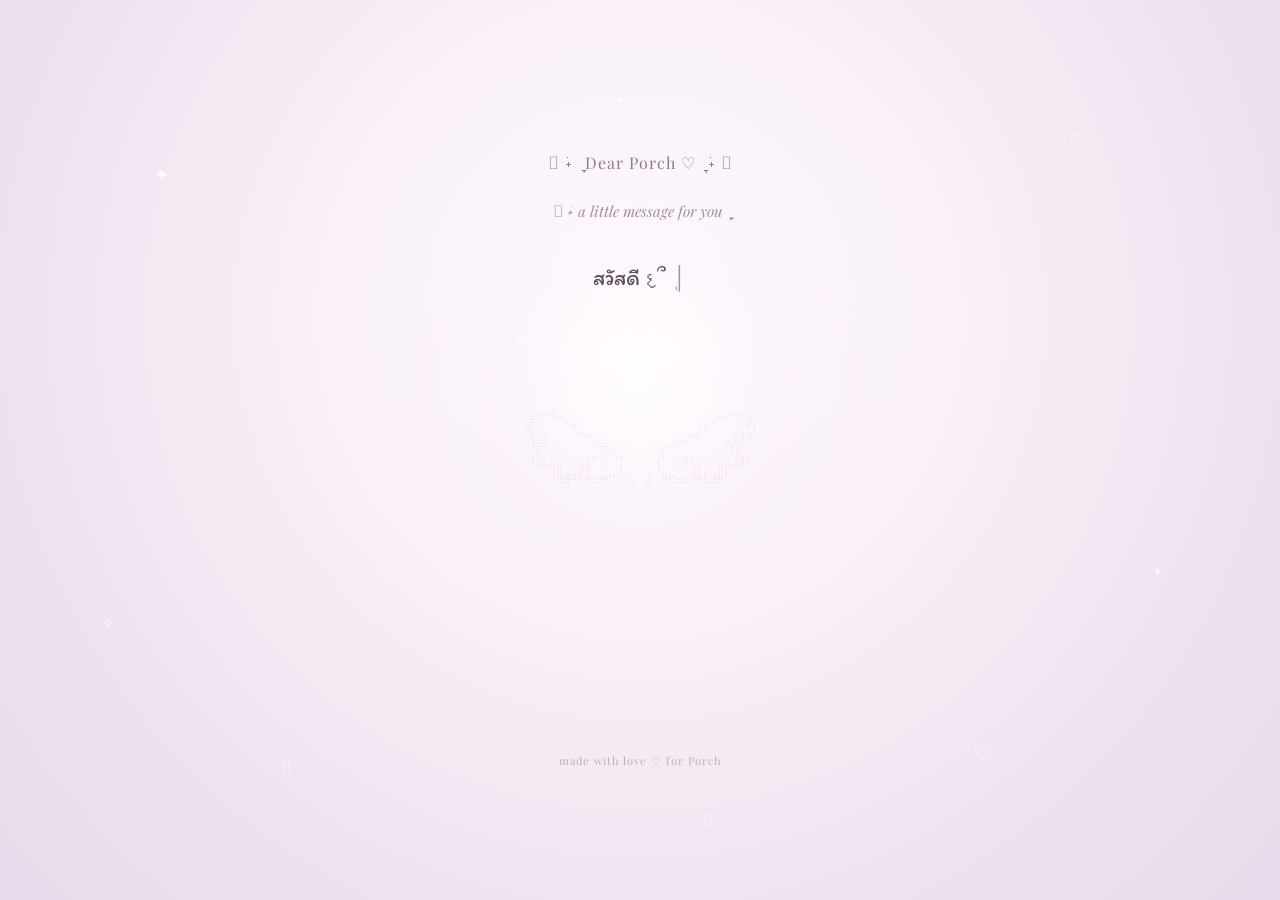
==== index.html @ 121be683 "Update index.html" ====
<!DOCTYPE html>
<html lang="th">

<head>
    <meta charset="UTF-8">
    <meta name="viewport" content="width=device-width, initial-scale=1.0">

    <title>Dear Porch ✦ Our Memory Book</title>

    <!-- Google Fonts -->
    <link rel="preconnect" href="https://fonts.googleapis.com">
    <link rel="preconnect" href="https://fonts.gstatic.com" crossorigin>

    <link
        href="https://fonts.googleapis.com/css2?family=Itim&family=Kanit:wght@300;400&family=Playfair+Display:ital,wght@0,400;1,400&display=swap"
        rel="stylesheet"
    >

    <!-- ใช้ CSS กลางของทุกหน้า -->
    <link rel="stylesheet" href="style.css">
</head>


<body class="index-page">


    <!-- =====================================================
         ✦ BACKGROUND
    ====================================================== -->

    <div class="index-background" aria-hidden="true">

        <div class="index-glow"></div>


        <!-- ✦ SPARKLES -->

        <div class="index-sparkles">

            <span>✦</span>
            <span>♡</span>
            <span>✧</span>
            <span>⋆</span>
            <span>𓂃</span>
            <span>♡</span>
            <span>✦</span>
            <span>𓂃</span>

        </div>


        <!-- ✦ ASCII WINGS -->

        <pre class="index-ascii-wings">

⠀⠀⠀⠀⢀⠀⠀⠀⠀⠀⠀⠀⠀⠀⠀⠀⠀⠀⠀⠀⠀⠀⠀⠀⠀⠀⠀⠀⠀⠀⠀⠀⠀⠀
⢀⣾⠋⠉⠙⠲⣄⠀⠀⠀⠀⠀⠀⠀⠀⠀⠀⠀⠀⠀⠀⠀⠀⠀⠀⠀⢀⣠⠖⠋⠉⠉⢷⡀
⢸⣧⠀⠀⠀⠀⠈⢻⣢⠀⠀⠀⠀⠀⠀⠀⠀⠀⠀⠀⠀⠀⠀⠀⠀⣰⡏⠁⠀⠀⠀⢠⣋⡇
⠀⢻⣡⣄⠀⠀⠀⠀⠈⠓⢦⣀⡀⠀⠀⠀⠀⠀⠀⠀⠀⢀⣀⡴⠚⠇⠀⠀⠀⢀⣠⣺⡞⠀
⠀⢻⠟⠁⠀⠀⠀⠀⠀⠀⠈⠛⢦⠀⠀⠀⠀⠀⠀⣴⠛⠁⠀⠀⠀⠀⠀⠀⠘⠻⣖⡀⠀
⠀⠸⣼⣆⡀⣤⠀⠀⢀⣼⠟⠃⠀⠘⡇⠀⠀⠀⠀⢰⠃⠀⠰⠾⢶⡄⠀⠀⣀⢠⣰⣽⠇⠀
⠀⠀⠈⠉⢹⣏⢀⣀⣾⢟⡀⠀⢀⣠⠇⠀⠀⠀⠀⠸⣄⡀⠈⠀⣸⡏⣀⢀⣟⡏⠉⠀⠀⠀
⠀⠀⠀⠀⠀⠻⠿⠚⠏⠿⠶⠿⠻⠁⠀⠀⠀⠀⠀⠀⠙⠯⠶⠽⠾⠻⠧⠽⠟⠀⠀⠀⠀⠀

        </pre>

    </div>



    <!-- =====================================================
         ✦ MAIN
    ====================================================== -->

    <main class="index-main">


        <!-- ✦ LOGO -->

        <p class="index-logo">
            𓂃 ࣪˖ ִֶָ Dear Porch ♡ ִֶָ ࣪˖ 𓂃
        </p>


        <!-- ✦ SMALL TITLE -->

        <p class="index-small-title">
            𓂃 ࣪˖ a little message for you ִֶָ
        </p>


        <!-- =================================================
             ✦ TYPING MESSAGE
        ================================================== -->

        <section
            class="index-message"
            id="indexMessage"
            aria-label="ข้อความต้อนรับ"
        >

            <p class="typing-line"></p>
            <p class="typing-line"></p>
            <p class="typing-line"></p>
            <p class="typing-line"></p>
            <p class="typing-line"></p>
            <p class="typing-line"></p>
            <p class="typing-line"></p>
            <p class="typing-line"></p>
            <p class="typing-line"></p>

        </section>


        <!-- =================================================
             ✦ OPEN BOOK
        ================================================== -->

        <a
            href="home.html"
            class="index-open"
            id="indexOpen"
        >

            <span>𓂃 ࣪˖ ִֶָ</span>

            เปิดสมุดความทรงจำ

            <span>໒꒰՞ ܸ. .ܸ՞꒱ა</span>

        </a>


        <!-- ✦ FOOTER -->

        <p class="index-footer">
            made with love ♡ for Porch
        </p>


    </main>



    <!-- ใช้ JS กลางของทุกหน้า -->

    <script src="script.js"></script>

</body>

</html>
---- style.css ----
/* =========================================================
   ✦ RESET
========================================================= */
* {
    margin: 0;
    padding: 0;
    box-sizing: border-box;
}
html {
    scroll-behavior: smooth;
}
body {
    min-height: 100vh;
    overflow-x: hidden;
    background:
        radial-gradient(
            circle at 50% 35%,
            #fffaff 0%,
            #f9f0f8 35%,
            #eee3ef 70%,
            #e5dbea 100%
        );
    color: #665768;
    font-family: "Kanit", sans-serif;
    font-weight: 300;
    transition:
        opacity 0.7s ease;
}
/* =========================================================
   ✦ BACKGROUND
========================================================= */
.index-background {
    position: fixed;
    inset: 0;
    overflow: hidden;
    pointer-events: none;
    z-index: 0;
}
/* =========================================================
   ✦ SOFT GLOW
========================================================= */
.index-glow {
    position: absolute;
    width: 500px;
    height: 500px;
    left: 50%;
    top: 42%;
    transform:
        translate(-50%, -50%);
    border-radius: 50%;
    background:
        radial-gradient(
            circle,
            rgba(255, 255, 255, 0.75),
            rgba(255, 240, 250, 0.2),
            transparent 70%
        );
    filter: blur(20px);
    animation:
        softGlow 6s ease-in-out infinite;
}
@keyframes softGlow {
    0%,
    100% {
        transform:
            translate(-50%, -50%)
            scale(1);
    }
    50% {
        transform:
            translate(-50%, -50%)
            scale(1.08);
    }
}
/* =========================================================
   ✦ SPARKLES
========================================================= */
.index-sparkles span {
    position: absolute;
    color: rgba(255, 255, 255, 0.8);
    font-family: "Playfair Display", serif;
    animation:
        sparkleFloat
        7s
        ease-in-out
        infinite;
}
.index-sparkles span:nth-child(1) {
    left: 12%;
    top: 18%;
    font-size: 18px;
}
.index-sparkles span:nth-child(2) {
    left: 83%;
    top: 14%;
    font-size: 22px;
    animation-delay: 1s;
}
.index-sparkles span:nth-child(3) {
    left: 8%;
    top: 68%;
    font-size: 15px;
    animation-delay: 2s;
}
.index-sparkles span:nth-child(4) {
    left: 90%;
    top: 62%;
    font-size: 18px;
    animation-delay: 3s;
}
.index-sparkles span:nth-child(5) {
    left: 22%;
    top: 84%;
    font-size: 16px;
    animation-delay: 1.5s;
}
.index-sparkles span:nth-child(6) {
    left: 76%;
    top: 82%;
    font-size: 20px;
    animation-delay: 2.5s;
}
.index-sparkles span:nth-child(7) {
    left: 48%;
    top: 10%;
    font-size: 13px;
    animation-delay: 3.5s;
}
.index-sparkles span:nth-child(8) {
    left: 55%;
    top: 90%;
    font-size: 15px;
    animation-delay: 4s;
}
@keyframes sparkleFloat {
    0%,
    100% {
        transform:
            translateY(0)
            rotate(0deg);
        opacity: 0.35;
    }
    50% {
        transform:
            translateY(-15px)
            rotate(8deg);
        opacity: 0.9;
    }
}
/* =========================================================
   ✦ ASCII WINGS
========================================================= */
.index-ascii-wings {
    position: absolute;
    left: 50%;
    top: 50%;
    transform:
        translate(-50%, -50%);
    width: min(1000px, 95vw);
    margin: 0;
    white-space: pre;
    overflow: hidden;
    text-align: center;
    color: rgba(178, 154, 181, 0.17);
    font-family: monospace;
    font-size: clamp(5px, 0.85vw, 10px);
    line-height: 1.05;
    filter:
        blur(0.15px);
    animation:
        wingsFloat
        8s
        ease-in-out
        infinite;
}
@keyframes wingsFloat {
    0%,
    100% {
        transform:
            translate(-50%, -50%)
            translateY(0);
    }
    50% {
        transform:
            translate(-50%, -50%)
            translateY(-8px);
    }
}
/* =========================================================
   ✦ MAIN
========================================================= */
.index-main {
    position: relative;
    z-index: 2;
    min-height: 100vh;
    width: min(720px, 92%);
    margin: 0 auto;
    padding:
        55px
        0
        35px;
    display: flex;
    flex-direction: column;
    align-items: center;
    justify-content: center;
    text-align: center;
}
/* =========================================================
   ✦ LOGO
========================================================= */
.index-logo {
    margin-bottom: 28px;
    color: #8f7890;
    font-family:
        "Playfair Display",
        serif;
    font-size: 16px;
    letter-spacing: 1px;
    opacity: 0;
    animation:
        fadeUp
        1s
        ease
        0.2s
        forwards;
}
/* =========================================================
   ✦ SMALL TITLE
========================================================= */
.index-small-title {
    margin-bottom: 22px;
    color: #a28ca3;
    font-family:
        "Playfair Display",
        serif;
    font-style: italic;
    font-size: 15px;
    opacity: 0;
    animation:
        fadeUp
        1s
        ease
        0.5s
        forwards;
}
/* =========================================================
   ✦ MESSAGE
========================================================= */
.index-message {
    width: 100%;
    min-height: 440px;
    padding:
        15px
        20px;
}
.typing-line {
    min-height: 30px;
    margin-bottom: 10px;
    color: #625363;
    font-family: "Itim", sans-serif;
    font-size:
        clamp(17px, 2.2vw, 22px);
    line-height: 1.8;
    letter-spacing: 0.2px;
    text-shadow:
        0 1px 10px
        rgba(255, 255, 255, 0.6);
}
/* =========================================================
   ✦ CURSOR
========================================================= */
.typing-active::after {
    content: "│";
    display: inline-block;
    margin-left: 2px;
    color: #a88ea9;
    animation:
        cursorBlink
        0.7s
        infinite;
}
@keyframes cursorBlink {
    0%,
    45% {
        opacity: 1;
    }
    46%,
    100% {
        opacity: 0;
    }
}
/* =========================================================
   ✦ OPEN BUTTON
========================================================= */
.index-open {
    display: inline-flex;
    align-items: center;
    justify-content: center;
    gap: 10px;
    min-width: 250px;
    padding:
        13px
        25px;
    border:
        1px solid
        rgba(166, 139, 167, 0.35);
    border-radius: 999px;
    background:
        rgba(255, 255, 255, 0.48);
    box-shadow:
        0 10px 30px
        rgba(126, 100, 128, 0.12);
    color: #806c81;
    font-family: "Itim", sans-serif;
    font-size: 18px;
    text-decoration: none;
    opacity: 0;
    pointer-events: none;
    backdrop-filter:
        blur(10px);
    transition:
        transform 0.3s ease,
        background 0.3s ease,
        box-shadow 0.3s ease;
}
.index-open:hover {
    transform:
        translateY(-3px);
    background:
        rgba(255, 255, 255, 0.75);
    box-shadow:
        0 14px 35px
        rgba(126, 100, 128, 0.18);
}
.index-open:active {
    transform:
        translateY(0)
        scale(0.98);
}
/* =========================================================
   ✦ BUTTON APPEAR
========================================================= */
@keyframes indexButtonAppear {
    from {
        opacity: 0;
        transform:
            translateY(12px)
            scale(0.96);
    }
    to {
        opacity: 1;
        transform:
            translateY(0)
            scale(1);
    }
}
/* =========================================================
   ✦ FOOTER
========================================================= */
.index-footer {
    margin-top: 20px;
    color: #aa98aa;
    font-family:
        "Playfair Display",
        serif;
    font-size: 11px;
    letter-spacing: 1px;
    opacity: 0.75;
}
/* =========================================================
   ✦ FADE UP
========================================================= */
@keyframes fadeUp {
    from {
        opacity: 0;
        transform:
            translateY(15px);
    }
    to {
        opacity: 1;
        transform:
            translateY(0);
    }
}
/* =========================================================
   ✦ PAGE LEAVING
========================================================= */
body.page-leaving {
    opacity: 0;
}
/* =========================================================
   ✦ MOBILE
========================================================= */
@media (max-width: 600px) {
    .index-main {
        padding:
            35px
            0
            25px;
    }
    .index-logo {
        font-size: 14px;
        margin-bottom: 20px;
    }
    .index-small-title {
        font-size: 13px;
    }
    .index-message {
        min-height: 500px;
        padding:
            10px
            5px;
    }
    .typing-line {
        font-size: 17px;
        line-height: 1.75;
        margin-bottom: 8px;
    }
    .index-ascii-wings {
        font-size: 4.5px;
        opacity: 0.7;
    }
    .index-open {
        min-width: 230px;
        font-size: 16px;
        padding:
            12px
            20px;
    }
}
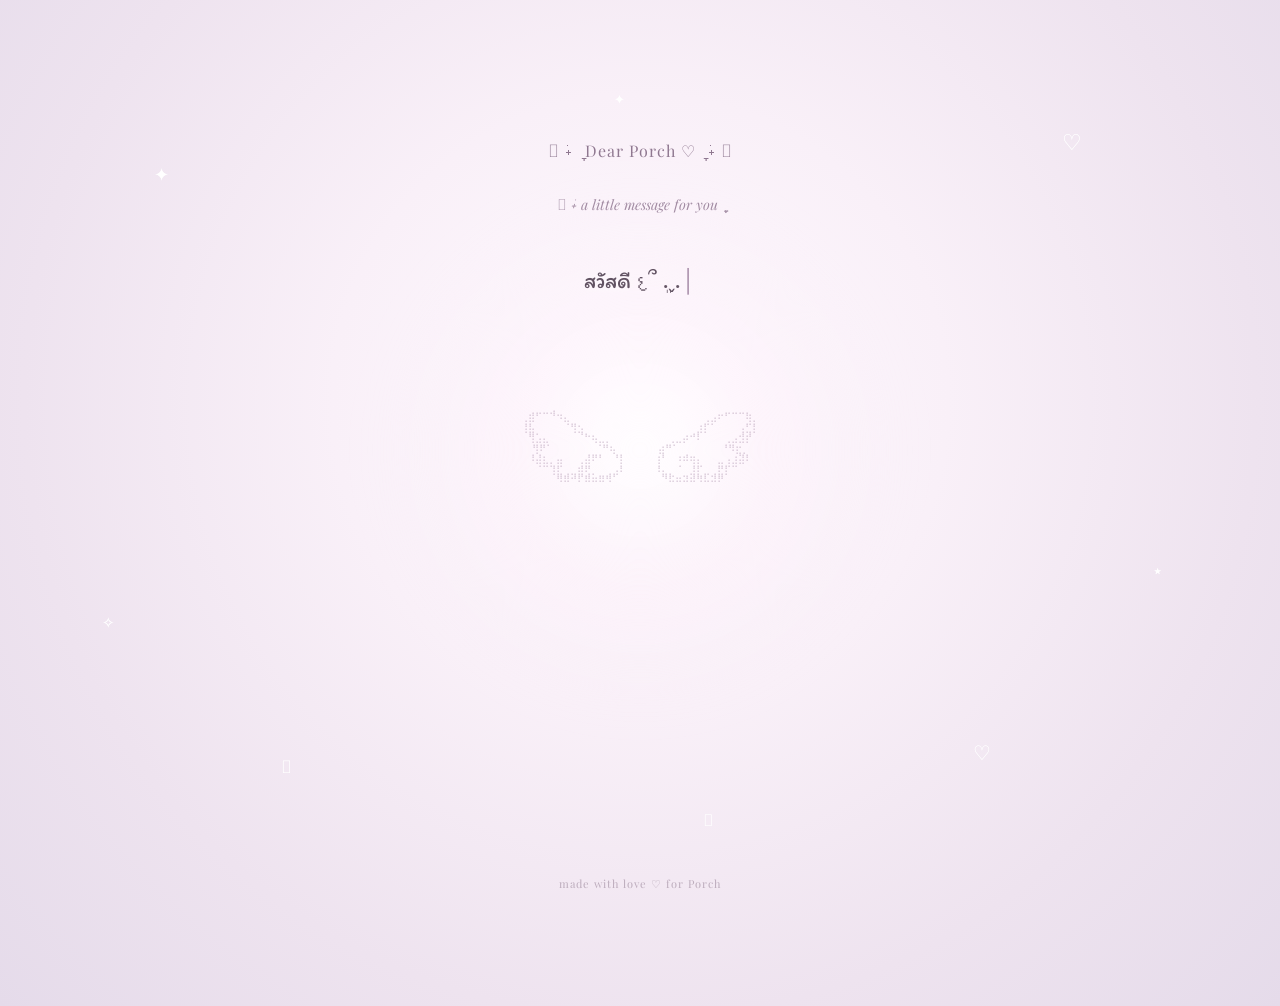
==== commit df8ef269: "Update index.html" ====
--- a/index.html
+++ b/index.html
@@ -24,13 +24,72 @@
 <body class="index-page">
 
 
-    <!-- =====================================================
-         ✦ BACKGROUND
-    ====================================================== -->
-
-    <div class="index-background" aria-hidden="true">
-
-        <div class="index-glow"></div>
+ <!-- =====================================================
+     ✦ BACKGROUND
+====================================================== -->
+
+<div class="index-background" aria-hidden="true">
+
+    <!-- ✦ SOFT GLOW -->
+
+    <div class="index-glow"></div>
+
+
+    <!-- ✦ GLITTER -->
+
+    <div class="index-glitter">
+
+        <span></span>
+        <span></span>
+        <span></span>
+        <span></span>
+        <span></span>
+        <span></span>
+        <span></span>
+        <span></span>
+        <span></span>
+        <span></span>
+        <span></span>
+        <span></span>
+        <span></span>
+        <span></span>
+        <span></span>
+
+    </div>
+
+
+    <!-- ✦ SPARKLES -->
+
+    <div class="index-sparkles">
+
+        <span>✦</span>
+        <span>♡</span>
+        <span>✧</span>
+        <span>⋆</span>
+        <span>𓂃</span>
+        <span>♡</span>
+        <span>✦</span>
+        <span>𓂃</span>
+
+    </div>
+
+
+    <!-- ✦ ASCII WINGS -->
+
+    <pre class="index-ascii-wings" aria-hidden="true">
+
+⠀⠀⠀⠀⢀⠀⠀⠀⠀⠀⠀⠀⠀⠀⠀⠀⠀⠀⠀⠀⠀⠀⠀⠀⠀⠀⠀⠀⠀⠀⠀⠀⠀⠀
+⢀⣾⠋⠉⠙⠲⣄⠀⠀⠀⠀⠀⠀⠀⠀⠀⠀⠀⠀⠀⠀⠀⠀⠀⠀⠀⢀⣠⠖⠋⠉⠉⢷⡀
+⢸⣧⠀⠀⠀⠀⠈⢻⣢⠀⠀⠀⠀⠀⠀⠀⠀⠀⠀⠀⠀⠀⠀⠀⠀⣰⡏⠁⠀⠀⠀⢠⣋⡇
+⠀⢻⣡⣄⠀⠀⠀⠀⠈⠓⢦⣀⡀⠀⠀⠀⠀⠀⠀⠀⠀⢀⣀⡴⠚⠇⠀⠀⠀⢀⣠⣺⡞⠀
+⠀⢻⠟⠁⠀⠀⠀⠀⠀⠀⠈⠛⢦⠀⠀⠀⠀⠀⠀⣴⠛⠁⠀⠀⠀⠀⠀⠀⠘⠻⣖⡀⠀
+⠀⠸⣼⣆⡀⣤⠀⠀⢀⣼⠟⠃⠀⠘⡇⠀⠀⠀⠀⢰⠃⠀⠰⠾⢶⡄⠀⠀⣀⢠⣰⣽⠇⠀
+⠀⠀⠈⠉⢹⣏⢀⣀⣾⢟⡀⠀⢀⣠⠇⠀⠀⠀⠀⠸⣄⡀⠈⠀⣸⡏⣀⢀⣟⡏⠉⠀⠀⠀
+⠀⠀⠀⠀⠀⠻⠿⠚⠏⠿⠶⠿⠻⠁⠀⠀⠀⠀⠀⠀⠙⠯⠶⠽⠾⠻⠧⠽⠟⠀⠀⠀⠀⠀
+
+    </pre>
+
+</div>
 
 
         <!-- ✦ SPARKLES -->
--- a/style.css
+++ b/style.css
@@ -1,34 +1,25 @@
 /* =========================================================
-   ✦ RESET
-========================================================= */
-* {
-    margin: 0;
-    padding: 0;
-    box-sizing: border-box;
-}
-html {
-    scroll-behavior: smooth;
-}
-body {
+   ✦ INDEX PAGE
+========================================================= */
+
+.index-page {
     min-height: 100vh;
     overflow-x: hidden;
     background:
         radial-gradient(
-            circle at 50% 35%,
+            circle at 50% 40%,
             #fffaff 0%,
             #f9f0f8 35%,
             #eee3ef 70%,
             #e5dbea 100%
         );
-    color: #665768;
-    font-family: "Kanit", sans-serif;
-    font-weight: 300;
-    transition:
-        opacity 0.7s ease;
-}
+}
+
+
 /* =========================================================
    ✦ BACKGROUND
 ========================================================= */
+
 .index-background {
     position: fixed;
     inset: 0;
@@ -36,395 +27,604 @@
     pointer-events: none;
     z-index: 0;
 }
+
+
 /* =========================================================
    ✦ SOFT GLOW
 ========================================================= */
+
 .index-glow {
     position: absolute;
-    width: 500px;
-    height: 500px;
+
+    width: 520px;
+    height: 520px;
+
     left: 50%;
-    top: 42%;
-    transform:
-        translate(-50%, -50%);
+    top: 50%;
+
+    transform: translate(-50%, -50%);
+
     border-radius: 50%;
+
     background:
         radial-gradient(
             circle,
-            rgba(255, 255, 255, 0.75),
-            rgba(255, 240, 250, 0.2),
+            rgba(255, 255, 255, 0.85),
+            rgba(255, 240, 250, 0.35),
             transparent 70%
         );
-    filter: blur(20px);
+
+    filter: blur(25px);
+
     animation:
-        softGlow 6s ease-in-out infinite;
-}
-@keyframes softGlow {
+        indexGlow 6s ease-in-out infinite;
+}
+
+
+@keyframes indexGlow {
+
     0%,
     100% {
         transform:
             translate(-50%, -50%)
             scale(1);
     }
+
     50% {
         transform:
             translate(-50%, -50%)
             scale(1.08);
     }
 }
+
+
 /* =========================================================
    ✦ SPARKLES
 ========================================================= */
+
 .index-sparkles span {
     position: absolute;
-    color: rgba(255, 255, 255, 0.8);
-    font-family: "Playfair Display", serif;
+
+    color:
+        rgba(255, 255, 255, 0.85);
+
+    font-family:
+        "Playfair Display",
+        serif;
+
     animation:
-        sparkleFloat
+        indexSparkle
         7s
         ease-in-out
         infinite;
 }
+
+
 .index-sparkles span:nth-child(1) {
     left: 12%;
     top: 18%;
     font-size: 18px;
 }
+
 .index-sparkles span:nth-child(2) {
     left: 83%;
     top: 14%;
     font-size: 22px;
     animation-delay: 1s;
 }
+
 .index-sparkles span:nth-child(3) {
     left: 8%;
     top: 68%;
     font-size: 15px;
     animation-delay: 2s;
 }
+
 .index-sparkles span:nth-child(4) {
     left: 90%;
     top: 62%;
     font-size: 18px;
     animation-delay: 3s;
 }
+
 .index-sparkles span:nth-child(5) {
     left: 22%;
     top: 84%;
     font-size: 16px;
     animation-delay: 1.5s;
 }
+
 .index-sparkles span:nth-child(6) {
     left: 76%;
     top: 82%;
     font-size: 20px;
     animation-delay: 2.5s;
 }
+
 .index-sparkles span:nth-child(7) {
     left: 48%;
     top: 10%;
     font-size: 13px;
     animation-delay: 3.5s;
 }
+
 .index-sparkles span:nth-child(8) {
     left: 55%;
     top: 90%;
     font-size: 15px;
     animation-delay: 4s;
 }
-@keyframes sparkleFloat {
+
+
+@keyframes indexSparkle {
+
     0%,
     100% {
         transform:
             translateY(0)
             rotate(0deg);
-        opacity: 0.35;
-    }
+
+        opacity: 0.3;
+    }
+
     50% {
         transform:
             translateY(-15px)
             rotate(8deg);
+
         opacity: 0.9;
     }
 }
+
+
 /* =========================================================
    ✦ ASCII WINGS
 ========================================================= */
+
 .index-ascii-wings {
+
     position: absolute;
+
     left: 50%;
     top: 50%;
+
     transform:
         translate(-50%, -50%);
+
     width: min(1000px, 95vw);
+
     margin: 0;
+
     white-space: pre;
-    overflow: hidden;
+
     text-align: center;
-    color: rgba(178, 154, 181, 0.17);
-    font-family: monospace;
-    font-size: clamp(5px, 0.85vw, 10px);
+
+    color:
+        rgba(178, 154, 181, 0.25);
+
+    font-family:
+        monospace;
+
+    font-size:
+        clamp(5px, 0.85vw, 10px);
+
     line-height: 1.05;
+
     filter:
         blur(0.15px);
+
     animation:
-        wingsFloat
+        indexWingsFloat
         8s
         ease-in-out
         infinite;
 }
-@keyframes wingsFloat {
+
+
+@keyframes indexWingsFloat {
+
     0%,
     100% {
         transform:
             translate(-50%, -50%)
             translateY(0);
     }
+
     50% {
         transform:
             translate(-50%, -50%)
             translateY(-8px);
     }
 }
+
+
 /* =========================================================
    ✦ MAIN
 ========================================================= */
+
 .index-main {
+
     position: relative;
+
     z-index: 2;
+
     min-height: 100vh;
-    width: min(720px, 92%);
-    margin: 0 auto;
+
+    width:
+        min(720px, 92%);
+
+    margin:
+        0 auto;
+
     padding:
-        55px
-        0
-        35px;
-    display: flex;
-    flex-direction: column;
-    align-items: center;
-    justify-content: center;
-    text-align: center;
-}
+        55px 0 35px;
+
+    display:
+        flex;
+
+    flex-direction:
+        column;
+
+    align-items:
+        center;
+
+    justify-content:
+        center;
+
+    text-align:
+        center;
+}
+
+
 /* =========================================================
    ✦ LOGO
 ========================================================= */
+
 .index-logo {
-    margin-bottom: 28px;
-    color: #8f7890;
+
+    margin-bottom:
+        20px;
+
+    color:
+        #8f7890;
+
     font-family:
         "Playfair Display",
         serif;
-    font-size: 16px;
-    letter-spacing: 1px;
-    opacity: 0;
+
+    font-size:
+        16px;
+
+    letter-spacing:
+        1px;
+
+    opacity:
+        0;
+
     animation:
-        fadeUp
+        indexFadeUp
         1s
         ease
         0.2s
         forwards;
 }
+
+
 /* =========================================================
    ✦ SMALL TITLE
 ========================================================= */
+
 .index-small-title {
-    margin-bottom: 22px;
-    color: #a28ca3;
+
+    margin-bottom:
+        15px;
+
+    color:
+        #a28ca3;
+
     font-family:
         "Playfair Display",
         serif;
-    font-style: italic;
-    font-size: 15px;
-    opacity: 0;
+
+    font-style:
+        italic;
+
+    font-size:
+        14px;
+
+    opacity:
+        0;
+
     animation:
-        fadeUp
+        indexFadeUp
         1s
         ease
         0.5s
         forwards;
 }
+
+
 /* =========================================================
    ✦ MESSAGE
 ========================================================= */
+
 .index-message {
-    width: 100%;
-    min-height: 440px;
+
+    width:
+        100%;
+
+    min-height:
+        430px;
+
     padding:
-        15px
-        20px;
-}
+        10px 20px;
+
+    display:
+        flex;
+
+    flex-direction:
+        column;
+
+    justify-content:
+        center;
+}
+
+
 .typing-line {
-    min-height: 30px;
-    margin-bottom: 10px;
-    color: #625363;
-    font-family: "Itim", sans-serif;
+
+    min-height:
+        31px;
+
+    margin-bottom:
+        8px;
+
+    color:
+        #625363;
+
+    font-family:
+        "Itim",
+        sans-serif;
+
     font-size:
         clamp(17px, 2.2vw, 22px);
-    line-height: 1.8;
-    letter-spacing: 0.2px;
+
+    line-height:
+        1.8;
+
+    letter-spacing:
+        0.2px;
+
     text-shadow:
         0 1px 10px
-        rgba(255, 255, 255, 0.6);
-}
+        rgba(255, 255, 255, 0.7);
+
+}
+
+
 /* =========================================================
    ✦ CURSOR
 ========================================================= */
+
 .typing-active::after {
-    content: "│";
-    display: inline-block;
-    margin-left: 2px;
-    color: #a88ea9;
+
+    content:
+        "│";
+
+    display:
+        inline-block;
+
+    margin-left:
+        2px;
+
+    color:
+        #a88ea9;
+
     animation:
-        cursorBlink
+        indexCursor
         0.7s
         infinite;
 }
-@keyframes cursorBlink {
+
+
+@keyframes indexCursor {
+
     0%,
     45% {
         opacity: 1;
     }
+
     46%,
     100% {
         opacity: 0;
     }
 }
+
+
 /* =========================================================
    ✦ OPEN BUTTON
 ========================================================= */
+
 .index-open {
-    display: inline-flex;
-    align-items: center;
-    justify-content: center;
-    gap: 10px;
-    min-width: 250px;
+
+    display:
+        inline-flex;
+
+    align-items:
+        center;
+
+    justify-content:
+        center;
+
+    gap:
+        10px;
+
+    min-width:
+        250px;
+
     padding:
-        13px
-        25px;
+        13px 25px;
+
     border:
         1px solid
         rgba(166, 139, 167, 0.35);
-    border-radius: 999px;
+
+    border-radius:
+        999px;
+
     background:
         rgba(255, 255, 255, 0.48);
+
     box-shadow:
         0 10px 30px
         rgba(126, 100, 128, 0.12);
-    color: #806c81;
-    font-family: "Itim", sans-serif;
-    font-size: 18px;
-    text-decoration: none;
-    opacity: 0;
-    pointer-events: none;
+
+    color:
+        #806c81;
+
+    font-family:
+        "Itim",
+        sans-serif;
+
+    font-size:
+        18px;
+
+    text-decoration:
+        none;
+
+    opacity:
+        0;
+
+    pointer-events:
+        none;
+
     backdrop-filter:
         blur(10px);
+
     transition:
         transform 0.3s ease,
         background 0.3s ease,
         box-shadow 0.3s ease;
 }
+
+
 .index-open:hover {
+
     transform:
         translateY(-3px);
+
     background:
         rgba(255, 255, 255, 0.75);
+
     box-shadow:
         0 14px 35px
         rgba(126, 100, 128, 0.18);
 }
+
+
 .index-open:active {
+
     transform:
         translateY(0)
         scale(0.98);
 }
-/* =========================================================
-   ✦ BUTTON APPEAR
-========================================================= */
-@keyframes indexButtonAppear {
-    from {
-        opacity: 0;
-        transform:
-            translateY(12px)
-            scale(0.96);
-    }
-    to {
-        opacity: 1;
-        transform:
-            translateY(0)
-            scale(1);
-    }
-}
+
+
 /* =========================================================
    ✦ FOOTER
 ========================================================= */
+
 .index-footer {
-    margin-top: 20px;
-    color: #aa98aa;
+
+    margin-top:
+        20px;
+
+    color:
+        #aa98aa;
+
     font-family:
         "Playfair Display",
         serif;
-    font-size: 11px;
-    letter-spacing: 1px;
-    opacity: 0.75;
-}
-/* =========================================================
-   ✦ FADE UP
-========================================================= */
-@keyframes fadeUp {
+
+    font-size:
+        11px;
+
+    letter-spacing:
+        1px;
+
+    opacity:
+        0.75;
+}
+
+
+/* =========================================================
+   ✦ FADE
+========================================================= */
+
+@keyframes indexFadeUp {
+
     from {
         opacity: 0;
         transform:
             translateY(15px);
     }
+
     to {
         opacity: 1;
         transform:
             translateY(0);
     }
 }
-/* =========================================================
-   ✦ PAGE LEAVING
-========================================================= */
+
+
+/* =========================================================
+   ✦ PAGE TRANSITION
+========================================================= */
+
 body.page-leaving {
     opacity: 0;
 }
+
+
 /* =========================================================
    ✦ MOBILE
 ========================================================= */
+
 @media (max-width: 600px) {
+
     .index-main {
+        width: 92%;
         padding:
-            35px
-            0
-            25px;
-    }
+            35px 0 25px;
+    }
+
     .index-logo {
         font-size: 14px;
-        margin-bottom: 20px;
-    }
+    }
+
     .index-small-title {
         font-size: 13px;
     }
+
     .index-message {
         min-height: 500px;
         padding:
-            10px
-            5px;
-    }
+            10px 5px;
+    }
+
     .typing-line {
         font-size: 17px;
         line-height: 1.75;
-        margin-bottom: 8px;
-    }
+    }
+
     .index-ascii-wings {
         font-size: 4.5px;
-        opacity: 0.7;
-    }
+        opacity: 0.8;
+    }
+
     .index-open {
         min-width: 230px;
         font-size: 16px;
         padding:
-            12px
-            20px;
-    }
-}
+            12px 20px;
+    }
+}
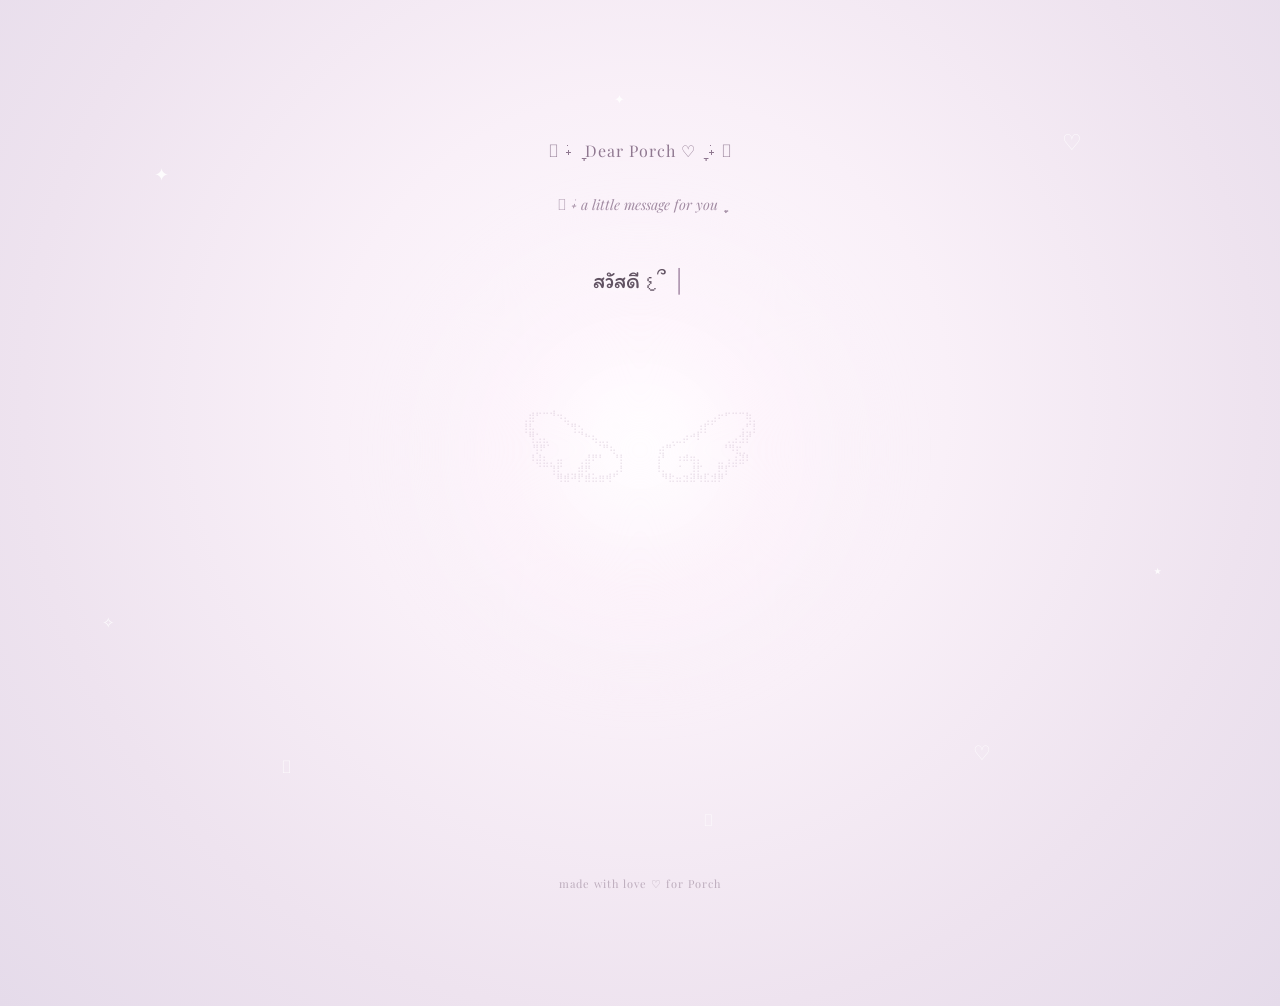
==== commit 56d55e3b: "Update index.html" ====
--- a/index.html
+++ b/index.html
@@ -16,7 +16,7 @@
         rel="stylesheet"
     >
 
-    <!-- ใช้ CSS กลางของทุกหน้า -->
+    <!-- CSS กลาง -->
     <link rel="stylesheet" href="style.css">
 </head>
 
@@ -24,72 +24,39 @@
 <body class="index-page">
 
 
- <!-- =====================================================
-     ✦ BACKGROUND
-====================================================== -->
+    <!-- =====================================================
+         ✦ BACKGROUND
+    ====================================================== -->
 
-<div class="index-background" aria-hidden="true">
+    <div class="index-background" aria-hidden="true">
 
-    <!-- ✦ SOFT GLOW -->
+        <!-- ✦ SOFT GLOW -->
 
-    <div class="index-glow"></div>
+        <div class="index-glow"></div>
 
 
-    <!-- ✦ GLITTER -->
+        <!-- ✦ GLITTER -->
 
-    <div class="index-glitter">
+        <div class="index-glitter">
 
-        <span></span>
-        <span></span>
-        <span></span>
-        <span></span>
-        <span></span>
-        <span></span>
-        <span></span>
-        <span></span>
-        <span></span>
-        <span></span>
-        <span></span>
-        <span></span>
-        <span></span>
-        <span></span>
-        <span></span>
+            <span></span>
+            <span></span>
+            <span></span>
+            <span></span>
+            <span></span>
+            <span></span>
+            <span></span>
+            <span></span>
+            <span></span>
+            <span></span>
+            <span></span>
+            <span></span>
+            <span></span>
+            <span></span>
+            <span></span>
+            <span></span>
 
-    </div>
-
-
-    <!-- ✦ SPARKLES -->
-
-    <div class="index-sparkles">
-
-        <span>✦</span>
-        <span>♡</span>
-        <span>✧</span>
-        <span>⋆</span>
-        <span>𓂃</span>
-        <span>♡</span>
-        <span>✦</span>
-        <span>𓂃</span>
-
-    </div>
-
-
-    <!-- ✦ ASCII WINGS -->
-
-    <pre class="index-ascii-wings" aria-hidden="true">
-
-⠀⠀⠀⠀⢀⠀⠀⠀⠀⠀⠀⠀⠀⠀⠀⠀⠀⠀⠀⠀⠀⠀⠀⠀⠀⠀⠀⠀⠀⠀⠀⠀⠀⠀
-⢀⣾⠋⠉⠙⠲⣄⠀⠀⠀⠀⠀⠀⠀⠀⠀⠀⠀⠀⠀⠀⠀⠀⠀⠀⠀⢀⣠⠖⠋⠉⠉⢷⡀
-⢸⣧⠀⠀⠀⠀⠈⢻⣢⠀⠀⠀⠀⠀⠀⠀⠀⠀⠀⠀⠀⠀⠀⠀⠀⣰⡏⠁⠀⠀⠀⢠⣋⡇
-⠀⢻⣡⣄⠀⠀⠀⠀⠈⠓⢦⣀⡀⠀⠀⠀⠀⠀⠀⠀⠀⢀⣀⡴⠚⠇⠀⠀⠀⢀⣠⣺⡞⠀
-⠀⢻⠟⠁⠀⠀⠀⠀⠀⠀⠈⠛⢦⠀⠀⠀⠀⠀⠀⣴⠛⠁⠀⠀⠀⠀⠀⠀⠘⠻⣖⡀⠀
-⠀⠸⣼⣆⡀⣤⠀⠀⢀⣼⠟⠃⠀⠘⡇⠀⠀⠀⠀⢰⠃⠀⠰⠾⢶⡄⠀⠀⣀⢠⣰⣽⠇⠀
-⠀⠀⠈⠉⢹⣏⢀⣀⣾⢟⡀⠀⢀⣠⠇⠀⠀⠀⠀⠸⣄⡀⠈⠀⣸⡏⣀⢀⣟⡏⠉⠀⠀⠀
-⠀⠀⠀⠀⠀⠻⠿⠚⠏⠿⠶⠿⠻⠁⠀⠀⠀⠀⠀⠀⠙⠯⠶⠽⠾⠻⠧⠽⠟⠀⠀⠀⠀⠀
-
-    </pre>
-
-</div>
+        </div>
 
 
         <!-- ✦ SPARKLES -->
@@ -171,8 +138,9 @@
         </section>
 
 
+
         <!-- =================================================
-             ✦ OPEN BOOK
+             ✦ OPEN BOOK BUTTON
         ================================================== -->
 
         <a
@@ -190,6 +158,7 @@
         </a>
 
 
+
         <!-- ✦ FOOTER -->
 
         <p class="index-footer">
@@ -201,7 +170,9 @@
 
 
 
-    <!-- ใช้ JS กลางของทุกหน้า -->
+    <!-- =====================================================
+         ✦ JS กลาง
+    ====================================================== -->
 
     <script src="script.js"></script>
 
--- a/style.css
+++ b/style.css
@@ -628,3 +628,225 @@
             12px 20px;
     }
 }
+/* =========================================================
+   ✦ SOFT GLITTER
+========================================================= */
+
+.index-glitter {
+    position: absolute;
+    inset: 0;
+    overflow: hidden;
+    pointer-events: none;
+}
+
+
+/* ✦ glitter dots */
+
+.index-glitter span {
+    position: absolute;
+
+    top: -20px;
+
+    width: 6px;
+    height: 6px;
+
+    border-radius: 50%;
+
+    opacity: 0;
+
+    filter:
+        blur(0.2px)
+        drop-shadow(0 0 5px currentColor);
+
+    animation:
+        glitterFall
+        linear
+        infinite;
+}
+
+
+/* ✦ pink */
+
+.index-glitter span:nth-child(1),
+.index-glitter span:nth-child(5),
+.index-glitter span:nth-child(11) {
+    background: #efb8ca;
+    color: #efb8ca;
+}
+
+
+/* ✦ soft gray */
+
+.index-glitter span:nth-child(2),
+.index-glitter span:nth-child(8),
+.index-glitter span:nth-child(14) {
+    background: #b9afb9;
+    color: #b9afb9;
+}
+
+
+/* ✦ warm yellow */
+
+.index-glitter span:nth-child(3),
+.index-glitter span:nth-child(7),
+.index-glitter span:nth-child(12) {
+    background: #f3d98b;
+    color: #f3d98b;
+}
+
+
+/* ✦ mixed */
+
+.index-glitter span:nth-child(4),
+.index-glitter span:nth-child(6),
+.index-glitter span:nth-child(9),
+.index-glitter span:nth-child(10),
+.index-glitter span:nth-child(13),
+.index-glitter span:nth-child(15) {
+    background: #e5cbd7;
+    color: #e5cbd7;
+}
+
+
+/* ✦ positions */
+
+.index-glitter span:nth-child(1) {
+    left: 5%;
+    animation-duration: 9s;
+}
+
+.index-glitter span:nth-child(2) {
+    left: 13%;
+    animation-duration: 12s;
+    animation-delay: 2s;
+}
+
+.index-glitter span:nth-child(3) {
+    left: 22%;
+    animation-duration: 10s;
+    animation-delay: 4s;
+}
+
+.index-glitter span:nth-child(4) {
+    left: 31%;
+    animation-duration: 13s;
+    animation-delay: 1s;
+}
+
+.index-glitter span:nth-child(5) {
+    left: 40%;
+    animation-duration: 11s;
+    animation-delay: 5s;
+}
+
+.index-glitter span:nth-child(6) {
+    left: 48%;
+    animation-duration: 14s;
+    animation-delay: 3s;
+}
+
+.index-glitter span:nth-child(7) {
+    left: 57%;
+    animation-duration: 10s;
+    animation-delay: 6s;
+}
+
+.index-glitter span:nth-child(8) {
+    left: 64%;
+    animation-duration: 12s;
+    animation-delay: 2s;
+}
+
+.index-glitter span:nth-child(9) {
+    left: 71%;
+    animation-duration: 15s;
+    animation-delay: 7s;
+}
+
+.index-glitter span:nth-child(10) {
+    left: 78%;
+    animation-duration: 11s;
+    animation-delay: 4s;
+}
+
+.index-glitter span:nth-child(11) {
+    left: 84%;
+    animation-duration: 13s;
+    animation-delay: 1s;
+}
+
+.index-glitter span:nth-child(12) {
+    left: 91%;
+    animation-duration: 10s;
+    animation-delay: 5s;
+}
+
+.index-glitter span:nth-child(13) {
+    left: 27%;
+    animation-duration: 16s;
+    animation-delay: 8s;
+}
+
+.index-glitter span:nth-child(14) {
+    left: 68%;
+    animation-duration: 14s;
+    animation-delay: 9s;
+}
+
+.index-glitter span:nth-child(15) {
+    left: 96%;
+    animation-duration: 12s;
+    animation-delay: 6s;
+}
+
+
+/* ✦ falling + shining */
+
+@keyframes glitterFall {
+
+    0% {
+        transform:
+            translateY(-30px)
+            translateX(0)
+            scale(0.5);
+
+        opacity: 0;
+    }
+
+    10% {
+        opacity: 0.75;
+    }
+
+    30% {
+        transform:
+            translateY(30vh)
+            translateX(12px)
+            scale(1);
+    }
+
+    55% {
+        opacity: 1;
+
+        box-shadow:
+            0 0 4px currentColor,
+            0 0 10px currentColor;
+    }
+
+    75% {
+        transform:
+            translateY(70vh)
+            translateX(-10px)
+            scale(0.75);
+
+        opacity: 0.65;
+    }
+
+    100% {
+        transform:
+            translateY(110vh)
+            translateX(8px)
+            scale(0.35);
+
+        opacity: 0;
+    }
+}
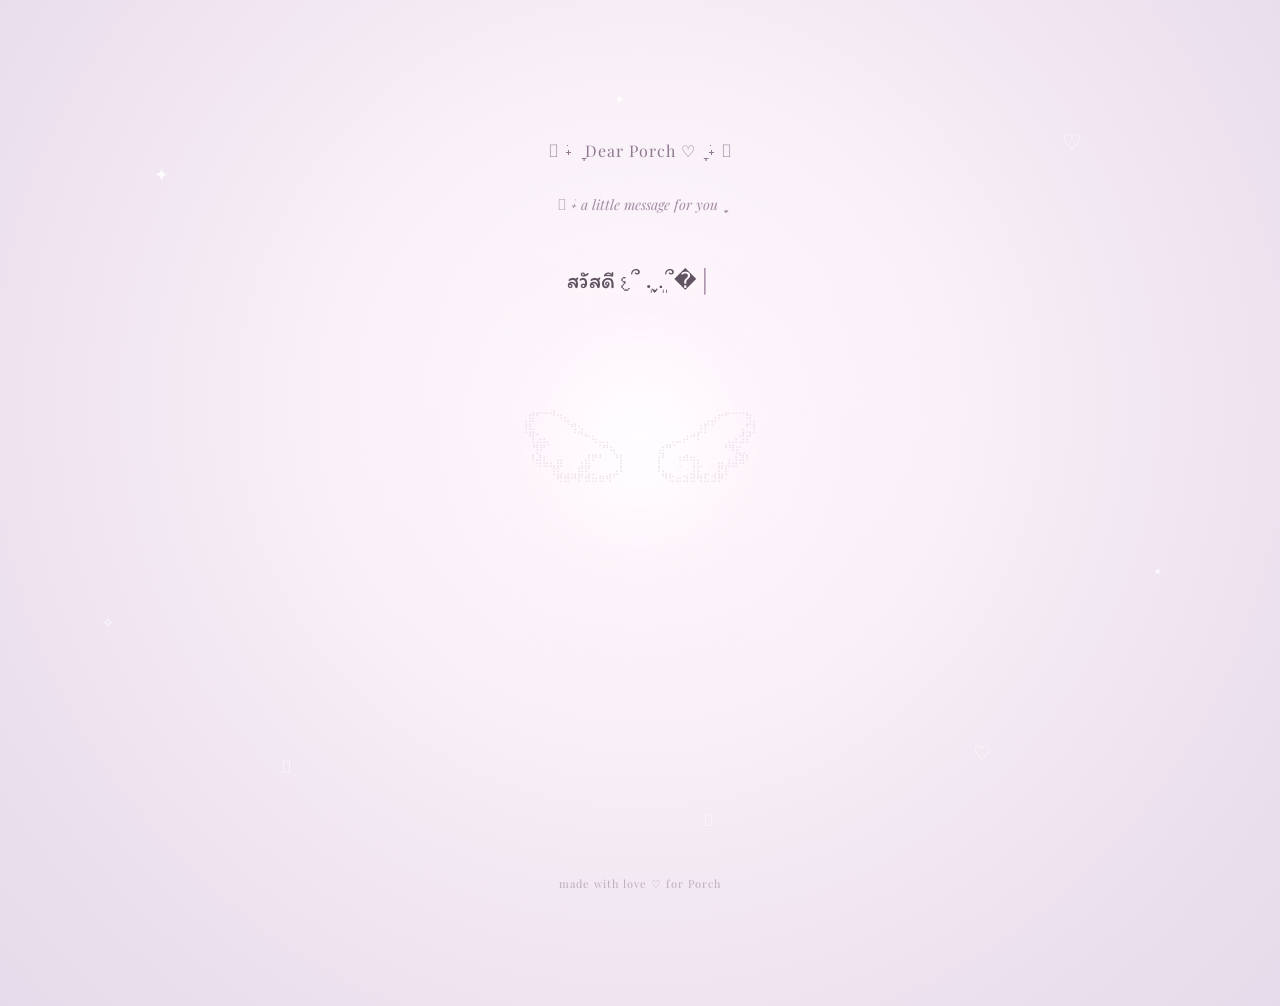
==== commit 92d4c4a6: "Update index.html" ====
--- a/index.html
+++ b/index.html
@@ -7,7 +7,6 @@
 
     <title>Dear Porch ✦ Our Memory Book</title>
 
-    <!-- Google Fonts -->
     <link rel="preconnect" href="https://fonts.googleapis.com">
     <link rel="preconnect" href="https://fonts.gstatic.com" crossorigin>
 
@@ -16,13 +15,10 @@
         rel="stylesheet"
     >
 
-    <!-- CSS กลาง -->
     <link rel="stylesheet" href="style.css">
 </head>
 
-
 <body class="index-page">
-
 
     <!-- =====================================================
          ✦ BACKGROUND
@@ -30,10 +26,7 @@
 
     <div class="index-background" aria-hidden="true">
 
-        <!-- ✦ SOFT GLOW -->
-
         <div class="index-glow"></div>
-
 
         <!-- ✦ GLITTER -->
 
@@ -75,7 +68,7 @@
         </div>
 
 
-        <!-- ✦ ASCII WINGS -->
+        <!-- ✦ WINGS -->
 
         <pre class="index-ascii-wings">
 
@@ -93,31 +86,23 @@
     </div>
 
 
-
     <!-- =====================================================
          ✦ MAIN
     ====================================================== -->
 
     <main class="index-main">
 
-
-        <!-- ✦ LOGO -->
-
         <p class="index-logo">
             𓂃 ࣪˖ ִֶָ Dear Porch ♡ ִֶָ ࣪˖ 𓂃
         </p>
 
 
-        <!-- ✦ SMALL TITLE -->
-
         <p class="index-small-title">
             𓂃 ࣪˖ a little message for you ִֶָ
         </p>
 
 
-        <!-- =================================================
-             ✦ TYPING MESSAGE
-        ================================================== -->
+        <!-- ✦ MESSAGE -->
 
         <section
             class="index-message"
@@ -138,10 +123,7 @@
         </section>
 
 
-
-        <!-- =================================================
-             ✦ OPEN BOOK BUTTON
-        ================================================== -->
+        <!-- ✦ OPEN BOOK -->
 
         <a
             href="home.html"
@@ -158,24 +140,150 @@
         </a>
 
 
-
-        <!-- ✦ FOOTER -->
-
         <p class="index-footer">
             made with love ♡ for Porch
         </p>
 
-
     </main>
 
 
-
     <!-- =====================================================
-         ✦ JS กลาง
+         ✦ INDEX SCRIPT
     ====================================================== -->
 
-    <script src="script.js"></script>
+    <script>
+
+        document.addEventListener("DOMContentLoaded", () => {
+
+            const messages = [
+                "สวัสดี 𐔌՞ ܸ.ˬ.ܸ՞𐦯",
+                "เธอคงเป็น… พอร์ช !?!",
+                "ใช่ไหม… ^_____^",
+                "งั้นก็คงเป็นแฟนของอิ๊งค์สินะ 𐔌՞ . .՞𐦯",
+                "รู้ไหม…",
+                "แฟนของเธอตั้งใจทำเว็บไซต์นี้เพื่อเธอมาก ๆ เลยนะ ૮₍ ˃ ⤙ ˂ ₎ა",
+                "ทุกภาพ ทุกความทรงจำ และทุกข้อความในนี้",
+                "ล้วนเป็นสิ่งที่อิ๊งค์ตั้งใจเก็บเอาไว้",
+                "เพื่อให้เธอได้กลับมายิ้มกับมันอีกครั้ง ‹𝟹"
+            ];
+
+
+            const lines =
+                document.querySelectorAll(".typing-line");
+
+            const button =
+                document.getElementById("indexOpen");
+
+
+            let lineIndex = 0;
+
+
+            function typeLine() {
+
+                if (lineIndex >= messages.length) {
+
+                    button.style.opacity = "1";
+                    button.style.pointerEvents = "auto";
+                    button.style.transform = "translateY(0)";
+
+                    return;
+                }
+
+
+                const line = lines[lineIndex];
+                const text = messages[lineIndex];
+
+                let charIndex = 0;
+
+
+                line.classList.add("typing-active");
+
+
+                function typeCharacter() {
+
+                    if (charIndex < text.length) {
+
+                        line.textContent += text.charAt(charIndex);
+
+                        charIndex++;
+
+                        setTimeout(
+                            typeCharacter,
+                            45
+                        );
+
+                    } else {
+
+                        line.classList.remove("typing-active");
+
+                        lineIndex++;
+
+                        setTimeout(
+                            typeLine,
+                            350
+                        );
+
+                    }
+
+                }
+
+
+                typeCharacter();
+
+            }
+
+
+            setTimeout(
+                typeLine,
+                700
+            );
+
+
+            /* ✦ PAGE TRANSITION */
+
+            document
+                .querySelectorAll("a")
+                .forEach(link => {
+
+                    link.addEventListener(
+                        "click",
+                        event => {
+
+                            const href =
+                                link.getAttribute("href");
+
+
+                            if (
+                                !href ||
+                                href.startsWith("#") ||
+                                href.startsWith("http")
+                            ) {
+                                return;
+                            }
+
+
+                            event.preventDefault();
+
+                            document.body.classList.add(
+                                "page-leaving"
+                            );
+
+
+                            setTimeout(
+                                () => {
+                                    window.location.href = href;
+                                },
+                                450
+                            );
+
+                        }
+                    );
+
+                });
+
+        });
+
+    </script>
 
 </body>
-
 </html>
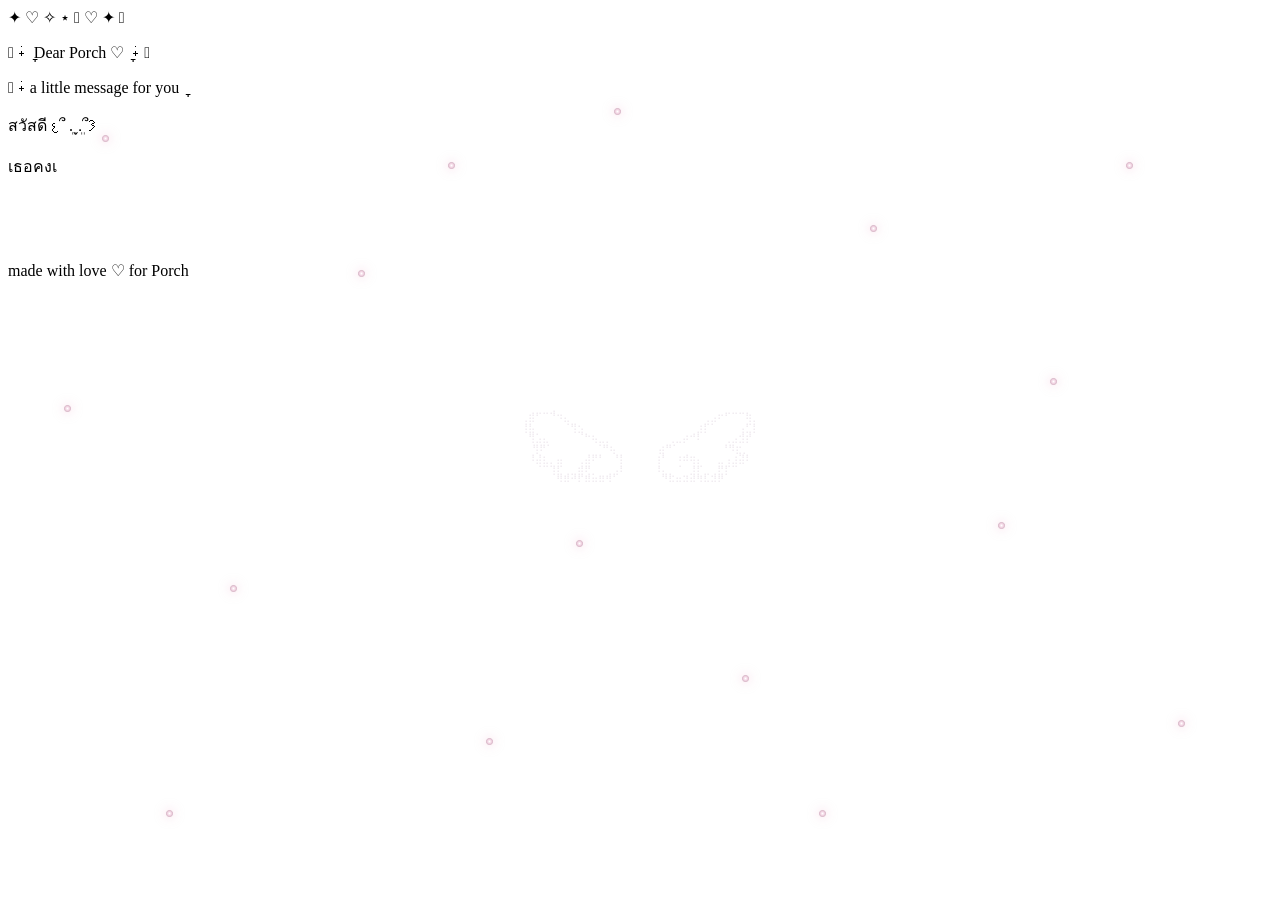
==== commit 645d3111: "Update index.html" ====
--- a/index.html
+++ b/index.html
@@ -7,6 +7,7 @@
 
     <title>Dear Porch ✦ Our Memory Book</title>
 
+    <!-- Google Fonts -->
     <link rel="preconnect" href="https://fonts.googleapis.com">
     <link rel="preconnect" href="https://fonts.gstatic.com" crossorigin>
 
@@ -15,8 +16,10 @@
         rel="stylesheet"
     >
 
+    <!-- CSS กลาง -->
     <link rel="stylesheet" href="style.css">
 </head>
+
 
 <body class="index-page">
 
@@ -26,10 +29,11 @@
 
     <div class="index-background" aria-hidden="true">
 
+        <!-- Soft Glow -->
         <div class="index-glow"></div>
 
-        <!-- ✦ GLITTER -->
 
+        <!-- Glitter -->
         <div class="index-glitter">
 
             <span></span>
@@ -52,8 +56,7 @@
         </div>
 
 
-        <!-- ✦ SPARKLES -->
-
+        <!-- Sparkles -->
         <div class="index-sparkles">
 
             <span>✦</span>
@@ -68,8 +71,7 @@
         </div>
 
 
-        <!-- ✦ WINGS -->
-
+        <!-- ASCII Wings -->
         <pre class="index-ascii-wings">
 
 ⠀⠀⠀⠀⢀⠀⠀⠀⠀⠀⠀⠀⠀⠀⠀⠀⠀⠀⠀⠀⠀⠀⠀⠀⠀⠀⠀⠀⠀⠀⠀⠀⠀⠀
@@ -92,17 +94,21 @@
 
     <main class="index-main">
 
+        <!-- Logo -->
+
         <p class="index-logo">
             𓂃 ࣪˖ ִֶָ Dear Porch ♡ ִֶָ ࣪˖ 𓂃
         </p>
 
+
+        <!-- Small Title -->
 
         <p class="index-small-title">
             𓂃 ࣪˖ a little message for you ִֶָ
         </p>
 
 
-        <!-- ✦ MESSAGE -->
+        <!-- Typing Message -->
 
         <section
             class="index-message"
@@ -123,7 +129,7 @@
         </section>
 
 
-        <!-- ✦ OPEN BOOK -->
+        <!-- Open Book -->
 
         <a
             href="home.html"
@@ -140,6 +146,8 @@
         </a>
 
 
+        <!-- Footer -->
+
         <p class="index-footer">
             made with love ♡ for Porch
         </p>
@@ -147,143 +155,9 @@
     </main>
 
 
-    <!-- =====================================================
-         ✦ INDEX SCRIPT
-    ====================================================== -->
-
-    <script>
-
-        document.addEventListener("DOMContentLoaded", () => {
-
-            const messages = [
-                "สวัสดี 𐔌՞ ܸ.ˬ.ܸ՞𐦯",
-                "เธอคงเป็น… พอร์ช !?!",
-                "ใช่ไหม… ^_____^",
-                "งั้นก็คงเป็นแฟนของอิ๊งค์สินะ 𐔌՞ . .՞𐦯",
-                "รู้ไหม…",
-                "แฟนของเธอตั้งใจทำเว็บไซต์นี้เพื่อเธอมาก ๆ เลยนะ ૮₍ ˃ ⤙ ˂ ₎ა",
-                "ทุกภาพ ทุกความทรงจำ และทุกข้อความในนี้",
-                "ล้วนเป็นสิ่งที่อิ๊งค์ตั้งใจเก็บเอาไว้",
-                "เพื่อให้เธอได้กลับมายิ้มกับมันอีกครั้ง ‹𝟹"
-            ];
-
-
-            const lines =
-                document.querySelectorAll(".typing-line");
-
-            const button =
-                document.getElementById("indexOpen");
-
-
-            let lineIndex = 0;
-
-
-            function typeLine() {
-
-                if (lineIndex >= messages.length) {
-
-                    button.style.opacity = "1";
-                    button.style.pointerEvents = "auto";
-                    button.style.transform = "translateY(0)";
-
-                    return;
-                }
-
-
-                const line = lines[lineIndex];
-                const text = messages[lineIndex];
-
-                let charIndex = 0;
-
-
-                line.classList.add("typing-active");
-
-
-                function typeCharacter() {
-
-                    if (charIndex < text.length) {
-
-                        line.textContent += text.charAt(charIndex);
-
-                        charIndex++;
-
-                        setTimeout(
-                            typeCharacter,
-                            45
-                        );
-
-                    } else {
-
-                        line.classList.remove("typing-active");
-
-                        lineIndex++;
-
-                        setTimeout(
-                            typeLine,
-                            350
-                        );
-
-                    }
-
-                }
-
-
-                typeCharacter();
-
-            }
-
-
-            setTimeout(
-                typeLine,
-                700
-            );
-
-
-            /* ✦ PAGE TRANSITION */
-
-            document
-                .querySelectorAll("a")
-                .forEach(link => {
-
-                    link.addEventListener(
-                        "click",
-                        event => {
-
-                            const href =
-                                link.getAttribute("href");
-
-
-                            if (
-                                !href ||
-                                href.startsWith("#") ||
-                                href.startsWith("http")
-                            ) {
-                                return;
-                            }
-
-
-                            event.preventDefault();
-
-                            document.body.classList.add(
-                                "page-leaving"
-                            );
-
-
-                            setTimeout(
-                                () => {
-                                    window.location.href = href;
-                                },
-                                450
-                            );
-
-                        }
-                    );
-
-                });
-
-        });
-
-    </script>
+    <!-- JS กลาง -->
+    <script src="script.js"></script>
 
 </body>
+
 </html>
--- a/style.css
+++ b/style.css
@@ -1,184 +1,249 @@
 /* =========================================================
-   ✦ INDEX PAGE
+   ✦ INDEX PAGE FIX
 ========================================================= */
 
 .index-page {
     min-height: 100vh;
     overflow-x: hidden;
+}
+
+
+/* =========================================================
+   ✦ OPEN BUTTON FIX
+========================================================= */
+
+.index-open {
+    position: relative;
+    z-index: 10;
+
+    display: inline-flex !important;
+
+    align-items: center;
+    justify-content: center;
+
+    gap: 12px;
+
+    min-width: 250px;
+
+    padding: 13px 25px;
+
+    border: 1px solid rgba(166, 139, 167, 0.35);
+
+    border-radius: 999px;
+
+    background: rgba(255, 255, 255, 0.58);
+
+    color: #806c81;
+
+    font-family: "Itim", sans-serif;
+
+    font-size: 18px;
+
+    text-decoration: none;
+
+    opacity: 0;
+
+    pointer-events: none;
+
+    transform: translateY(12px);
+
+    backdrop-filter: blur(10px);
+
+    box-shadow:
+        0 10px 30px
+        rgba(126, 100, 128, 0.12);
+
+    transition:
+        opacity 0.8s ease,
+        transform 0.8s ease,
+        background 0.3s ease,
+        box-shadow 0.3s ease;
+}
+
+
+.index-open:hover {
+
     background:
-        radial-gradient(
-            circle at 50% 40%,
-            #fffaff 0%,
-            #f9f0f8 35%,
-            #eee3ef 70%,
-            #e5dbea 100%
-        );
-}
-
-
-/* =========================================================
-   ✦ BACKGROUND
-========================================================= */
-
-.index-background {
-    position: fixed;
+        rgba(255, 255, 255, 0.82);
+
+    transform:
+        translateY(-3px);
+
+    box-shadow:
+        0 15px 35px
+        rgba(126, 100, 128, 0.18);
+
+}
+
+
+.index-open span {
+    color: #aa8faa;
+}
+
+
+/* =========================================================
+   ✦ GLITTER
+========================================================= */
+
+.index-glitter {
+    position: absolute;
+
     inset: 0;
+
     overflow: hidden;
+
     pointer-events: none;
-    z-index: 0;
-}
-
-
-/* =========================================================
-   ✦ SOFT GLOW
-========================================================= */
-
-.index-glow {
+}
+
+
+.index-glitter span {
+
     position: absolute;
 
-    width: 520px;
-    height: 520px;
-
-    left: 50%;
-    top: 50%;
-
-    transform: translate(-50%, -50%);
+    width: 7px;
+    height: 7px;
 
     border-radius: 50%;
 
     background:
         radial-gradient(
             circle,
-            rgba(255, 255, 255, 0.85),
-            rgba(255, 240, 250, 0.35),
-            transparent 70%
+            #fff 0%,
+            #f5d9e7 35%,
+            #d9b8c8 65%,
+            transparent 100%
         );
 
-    filter: blur(25px);
+    box-shadow:
+        0 0 8px rgba(255, 220, 235, 0.8),
+        0 0 16px rgba(220, 190, 205, 0.45);
 
     animation:
-        indexGlow 6s ease-in-out infinite;
-}
-
-
-@keyframes indexGlow {
+        glitterFloat
+        5s
+        ease-in-out
+        infinite;
+}
+
+
+.index-glitter span:nth-child(1) {
+    left: 8%;
+    top: 15%;
+}
+
+.index-glitter span:nth-child(2) {
+    left: 18%;
+    top: 65%;
+    animation-delay: 1s;
+}
+
+.index-glitter span:nth-child(3) {
+    left: 28%;
+    top: 30%;
+    animation-delay: 2s;
+}
+
+.index-glitter span:nth-child(4) {
+    left: 38%;
+    top: 82%;
+    animation-delay: .5s;
+}
+
+.index-glitter span:nth-child(5) {
+    left: 48%;
+    top: 12%;
+    animation-delay: 1.5s;
+}
+
+.index-glitter span:nth-child(6) {
+    left: 58%;
+    top: 75%;
+    animation-delay: 2.5s;
+}
+
+.index-glitter span:nth-child(7) {
+    left: 68%;
+    top: 25%;
+    animation-delay: 1s;
+}
+
+.index-glitter span:nth-child(8) {
+    left: 78%;
+    top: 58%;
+    animation-delay: 3s;
+}
+
+.index-glitter span:nth-child(9) {
+    left: 88%;
+    top: 18%;
+    animation-delay: 1.8s;
+}
+
+.index-glitter span:nth-child(10) {
+    left: 92%;
+    top: 80%;
+    animation-delay: 2.8s;
+}
+
+.index-glitter span:nth-child(11) {
+    left: 13%;
+    top: 90%;
+    animation-delay: 3.5s;
+}
+
+.index-glitter span:nth-child(12) {
+    left: 35%;
+    top: 18%;
+    animation-delay: 2.2s;
+}
+
+.index-glitter span:nth-child(13) {
+    left: 64%;
+    top: 90%;
+    animation-delay: .8s;
+}
+
+.index-glitter span:nth-child(14) {
+    left: 82%;
+    top: 42%;
+    animation-delay: 2.7s;
+}
+
+.index-glitter span:nth-child(15) {
+    left: 45%;
+    top: 60%;
+    animation-delay: 1.2s;
+}
+
+.index-glitter span:nth-child(16) {
+    left: 5%;
+    top: 45%;
+    animation-delay: 3.2s;
+}
+
+
+@keyframes glitterFloat {
 
     0%,
     100% {
-        transform:
-            translate(-50%, -50%)
-            scale(1);
-    }
-
-    50% {
-        transform:
-            translate(-50%, -50%)
-            scale(1.08);
-    }
-}
-
-
-/* =========================================================
-   ✦ SPARKLES
-========================================================= */
-
-.index-sparkles span {
-    position: absolute;
-
-    color:
-        rgba(255, 255, 255, 0.85);
-
-    font-family:
-        "Playfair Display",
-        serif;
-
-    animation:
-        indexSparkle
-        7s
-        ease-in-out
-        infinite;
-}
-
-
-.index-sparkles span:nth-child(1) {
-    left: 12%;
-    top: 18%;
-    font-size: 18px;
-}
-
-.index-sparkles span:nth-child(2) {
-    left: 83%;
-    top: 14%;
-    font-size: 22px;
-    animation-delay: 1s;
-}
-
-.index-sparkles span:nth-child(3) {
-    left: 8%;
-    top: 68%;
-    font-size: 15px;
-    animation-delay: 2s;
-}
-
-.index-sparkles span:nth-child(4) {
-    left: 90%;
-    top: 62%;
-    font-size: 18px;
-    animation-delay: 3s;
-}
-
-.index-sparkles span:nth-child(5) {
-    left: 22%;
-    top: 84%;
-    font-size: 16px;
-    animation-delay: 1.5s;
-}
-
-.index-sparkles span:nth-child(6) {
-    left: 76%;
-    top: 82%;
-    font-size: 20px;
-    animation-delay: 2.5s;
-}
-
-.index-sparkles span:nth-child(7) {
-    left: 48%;
-    top: 10%;
-    font-size: 13px;
-    animation-delay: 3.5s;
-}
-
-.index-sparkles span:nth-child(8) {
-    left: 55%;
-    top: 90%;
-    font-size: 15px;
-    animation-delay: 4s;
-}
-
-
-@keyframes indexSparkle {
-
-    0%,
-    100% {
+        opacity: 0.25;
         transform:
             translateY(0)
-            rotate(0deg);
-
-        opacity: 0.3;
+            scale(.7);
     }
 
     50% {
+        opacity: 1;
         transform:
-            translateY(-15px)
-            rotate(8deg);
-
-        opacity: 0.9;
+            translateY(-14px)
+            scale(1.15);
     }
-}
-
-
-/* =========================================================
-   ✦ ASCII WINGS
+
+}
+
+
+/* =========================================================
+   ✦ WINGS
 ========================================================= */
 
 .index-ascii-wings {
@@ -200,28 +265,28 @@
     text-align: center;
 
     color:
-        rgba(178, 154, 181, 0.25);
-
-    font-family:
-        monospace;
+        rgba(178, 154, 181, 0.20);
+
+    font-family: monospace;
 
     font-size:
         clamp(5px, 0.85vw, 10px);
 
     line-height: 1.05;
 
-    filter:
-        blur(0.15px);
+    pointer-events: none;
+
+    z-index: 1;
 
     animation:
-        indexWingsFloat
+        wingsFloat
         8s
         ease-in-out
         infinite;
 }
 
 
-@keyframes indexWingsFloat {
+@keyframes wingsFloat {
 
     0%,
     100% {
@@ -235,618 +300,32 @@
             translate(-50%, -50%)
             translateY(-8px);
     }
-}
-
-
-/* =========================================================
-   ✦ MAIN
+
+}
+
+
+/* =========================================================
+   ✦ CONTENT ABOVE BACKGROUND
 ========================================================= */
 
 .index-main {
 
     position: relative;
 
-    z-index: 2;
-
-    min-height: 100vh;
-
-    width:
-        min(720px, 92%);
-
-    margin:
-        0 auto;
-
-    padding:
-        55px 0 35px;
-
-    display:
-        flex;
-
-    flex-direction:
-        column;
-
-    align-items:
-        center;
-
-    justify-content:
-        center;
-
-    text-align:
-        center;
-}
-
-
-/* =========================================================
-   ✦ LOGO
-========================================================= */
-
-.index-logo {
-
-    margin-bottom:
-        20px;
-
-    color:
-        #8f7890;
-
-    font-family:
-        "Playfair Display",
-        serif;
-
-    font-size:
-        16px;
-
-    letter-spacing:
-        1px;
-
-    opacity:
-        0;
-
-    animation:
-        indexFadeUp
-        1s
-        ease
-        0.2s
-        forwards;
-}
-
-
-/* =========================================================
-   ✦ SMALL TITLE
-========================================================= */
-
-.index-small-title {
-
-    margin-bottom:
-        15px;
-
-    color:
-        #a28ca3;
-
-    font-family:
-        "Playfair Display",
-        serif;
-
-    font-style:
-        italic;
-
-    font-size:
-        14px;
-
-    opacity:
-        0;
-
-    animation:
-        indexFadeUp
-        1s
-        ease
-        0.5s
-        forwards;
-}
-
-
-/* =========================================================
-   ✦ MESSAGE
-========================================================= */
-
-.index-message {
-
-    width:
-        100%;
-
-    min-height:
-        430px;
-
-    padding:
-        10px 20px;
-
-    display:
-        flex;
-
-    flex-direction:
-        column;
-
-    justify-content:
-        center;
-}
-
-
-.typing-line {
-
-    min-height:
-        31px;
-
-    margin-bottom:
-        8px;
-
-    color:
-        #625363;
-
-    font-family:
-        "Itim",
-        sans-serif;
-
-    font-size:
-        clamp(17px, 2.2vw, 22px);
-
-    line-height:
-        1.8;
-
-    letter-spacing:
-        0.2px;
-
-    text-shadow:
-        0 1px 10px
-        rgba(255, 255, 255, 0.7);
-
-}
-
-
-/* =========================================================
-   ✦ CURSOR
-========================================================= */
-
-.typing-active::after {
-
-    content:
-        "│";
-
-    display:
-        inline-block;
-
-    margin-left:
-        2px;
-
-    color:
-        #a88ea9;
-
-    animation:
-        indexCursor
-        0.7s
-        infinite;
-}
-
-
-@keyframes indexCursor {
-
-    0%,
-    45% {
-        opacity: 1;
-    }
-
-    46%,
-    100% {
-        opacity: 0;
-    }
-}
-
-
-/* =========================================================
-   ✦ OPEN BUTTON
-========================================================= */
-
-.index-open {
-
-    display:
-        inline-flex;
-
-    align-items:
-        center;
-
-    justify-content:
-        center;
-
-    gap:
-        10px;
-
-    min-width:
-        250px;
-
-    padding:
-        13px 25px;
-
-    border:
-        1px solid
-        rgba(166, 139, 167, 0.35);
-
-    border-radius:
-        999px;
-
-    background:
-        rgba(255, 255, 255, 0.48);
-
-    box-shadow:
-        0 10px 30px
-        rgba(126, 100, 128, 0.12);
-
-    color:
-        #806c81;
-
-    font-family:
-        "Itim",
-        sans-serif;
-
-    font-size:
-        18px;
-
-    text-decoration:
-        none;
-
-    opacity:
-        0;
-
-    pointer-events:
-        none;
-
-    backdrop-filter:
-        blur(10px);
+    z-index: 5;
+
+}
+
+
+/* =========================================================
+   ✦ PAGE LEAVING
+========================================================= */
+
+body.page-leaving {
+
+    opacity: 0;
 
     transition:
-        transform 0.3s ease,
-        background 0.3s ease,
-        box-shadow 0.3s ease;
-}
-
-
-.index-open:hover {
-
-    transform:
-        translateY(-3px);
-
-    background:
-        rgba(255, 255, 255, 0.75);
-
-    box-shadow:
-        0 14px 35px
-        rgba(126, 100, 128, 0.18);
-}
-
-
-.index-open:active {
-
-    transform:
-        translateY(0)
-        scale(0.98);
-}
-
-
-/* =========================================================
-   ✦ FOOTER
-========================================================= */
-
-.index-footer {
-
-    margin-top:
-        20px;
-
-    color:
-        #aa98aa;
-
-    font-family:
-        "Playfair Display",
-        serif;
-
-    font-size:
-        11px;
-
-    letter-spacing:
-        1px;
-
-    opacity:
-        0.75;
-}
-
-
-/* =========================================================
-   ✦ FADE
-========================================================= */
-
-@keyframes indexFadeUp {
-
-    from {
-        opacity: 0;
-        transform:
-            translateY(15px);
-    }
-
-    to {
-        opacity: 1;
-        transform:
-            translateY(0);
-    }
-}
-
-
-/* =========================================================
-   ✦ PAGE TRANSITION
-========================================================= */
-
-body.page-leaving {
-    opacity: 0;
-}
-
-
-/* =========================================================
-   ✦ MOBILE
-========================================================= */
-
-@media (max-width: 600px) {
-
-    .index-main {
-        width: 92%;
-        padding:
-            35px 0 25px;
-    }
-
-    .index-logo {
-        font-size: 14px;
-    }
-
-    .index-small-title {
-        font-size: 13px;
-    }
-
-    .index-message {
-        min-height: 500px;
-        padding:
-            10px 5px;
-    }
-
-    .typing-line {
-        font-size: 17px;
-        line-height: 1.75;
-    }
-
-    .index-ascii-wings {
-        font-size: 4.5px;
-        opacity: 0.8;
-    }
-
-    .index-open {
-        min-width: 230px;
-        font-size: 16px;
-        padding:
-            12px 20px;
-    }
-}
-/* =========================================================
-   ✦ SOFT GLITTER
-========================================================= */
-
-.index-glitter {
-    position: absolute;
-    inset: 0;
-    overflow: hidden;
-    pointer-events: none;
-}
-
-
-/* ✦ glitter dots */
-
-.index-glitter span {
-    position: absolute;
-
-    top: -20px;
-
-    width: 6px;
-    height: 6px;
-
-    border-radius: 50%;
-
-    opacity: 0;
-
-    filter:
-        blur(0.2px)
-        drop-shadow(0 0 5px currentColor);
-
-    animation:
-        glitterFall
-        linear
-        infinite;
-}
-
-
-/* ✦ pink */
-
-.index-glitter span:nth-child(1),
-.index-glitter span:nth-child(5),
-.index-glitter span:nth-child(11) {
-    background: #efb8ca;
-    color: #efb8ca;
-}
-
-
-/* ✦ soft gray */
-
-.index-glitter span:nth-child(2),
-.index-glitter span:nth-child(8),
-.index-glitter span:nth-child(14) {
-    background: #b9afb9;
-    color: #b9afb9;
-}
-
-
-/* ✦ warm yellow */
-
-.index-glitter span:nth-child(3),
-.index-glitter span:nth-child(7),
-.index-glitter span:nth-child(12) {
-    background: #f3d98b;
-    color: #f3d98b;
-}
-
-
-/* ✦ mixed */
-
-.index-glitter span:nth-child(4),
-.index-glitter span:nth-child(6),
-.index-glitter span:nth-child(9),
-.index-glitter span:nth-child(10),
-.index-glitter span:nth-child(13),
-.index-glitter span:nth-child(15) {
-    background: #e5cbd7;
-    color: #e5cbd7;
-}
-
-
-/* ✦ positions */
-
-.index-glitter span:nth-child(1) {
-    left: 5%;
-    animation-duration: 9s;
-}
-
-.index-glitter span:nth-child(2) {
-    left: 13%;
-    animation-duration: 12s;
-    animation-delay: 2s;
-}
-
-.index-glitter span:nth-child(3) {
-    left: 22%;
-    animation-duration: 10s;
-    animation-delay: 4s;
-}
-
-.index-glitter span:nth-child(4) {
-    left: 31%;
-    animation-duration: 13s;
-    animation-delay: 1s;
-}
-
-.index-glitter span:nth-child(5) {
-    left: 40%;
-    animation-duration: 11s;
-    animation-delay: 5s;
-}
-
-.index-glitter span:nth-child(6) {
-    left: 48%;
-    animation-duration: 14s;
-    animation-delay: 3s;
-}
-
-.index-glitter span:nth-child(7) {
-    left: 57%;
-    animation-duration: 10s;
-    animation-delay: 6s;
-}
-
-.index-glitter span:nth-child(8) {
-    left: 64%;
-    animation-duration: 12s;
-    animation-delay: 2s;
-}
-
-.index-glitter span:nth-child(9) {
-    left: 71%;
-    animation-duration: 15s;
-    animation-delay: 7s;
-}
-
-.index-glitter span:nth-child(10) {
-    left: 78%;
-    animation-duration: 11s;
-    animation-delay: 4s;
-}
-
-.index-glitter span:nth-child(11) {
-    left: 84%;
-    animation-duration: 13s;
-    animation-delay: 1s;
-}
-
-.index-glitter span:nth-child(12) {
-    left: 91%;
-    animation-duration: 10s;
-    animation-delay: 5s;
-}
-
-.index-glitter span:nth-child(13) {
-    left: 27%;
-    animation-duration: 16s;
-    animation-delay: 8s;
-}
-
-.index-glitter span:nth-child(14) {
-    left: 68%;
-    animation-duration: 14s;
-    animation-delay: 9s;
-}
-
-.index-glitter span:nth-child(15) {
-    left: 96%;
-    animation-duration: 12s;
-    animation-delay: 6s;
-}
-
-
-/* ✦ falling + shining */
-
-@keyframes glitterFall {
-
-    0% {
-        transform:
-            translateY(-30px)
-            translateX(0)
-            scale(0.5);
-
-        opacity: 0;
-    }
-
-    10% {
-        opacity: 0.75;
-    }
-
-    30% {
-        transform:
-            translateY(30vh)
-            translateX(12px)
-            scale(1);
-    }
-
-    55% {
-        opacity: 1;
-
-        box-shadow:
-            0 0 4px currentColor,
-            0 0 10px currentColor;
-    }
-
-    75% {
-        transform:
-            translateY(70vh)
-            translateX(-10px)
-            scale(0.75);
-
-        opacity: 0.65;
-    }
-
-    100% {
-        transform:
-            translateY(110vh)
-            translateX(8px)
-            scale(0.35);
-
-        opacity: 0;
-    }
-}
+        opacity 0.45s ease;
+
+}
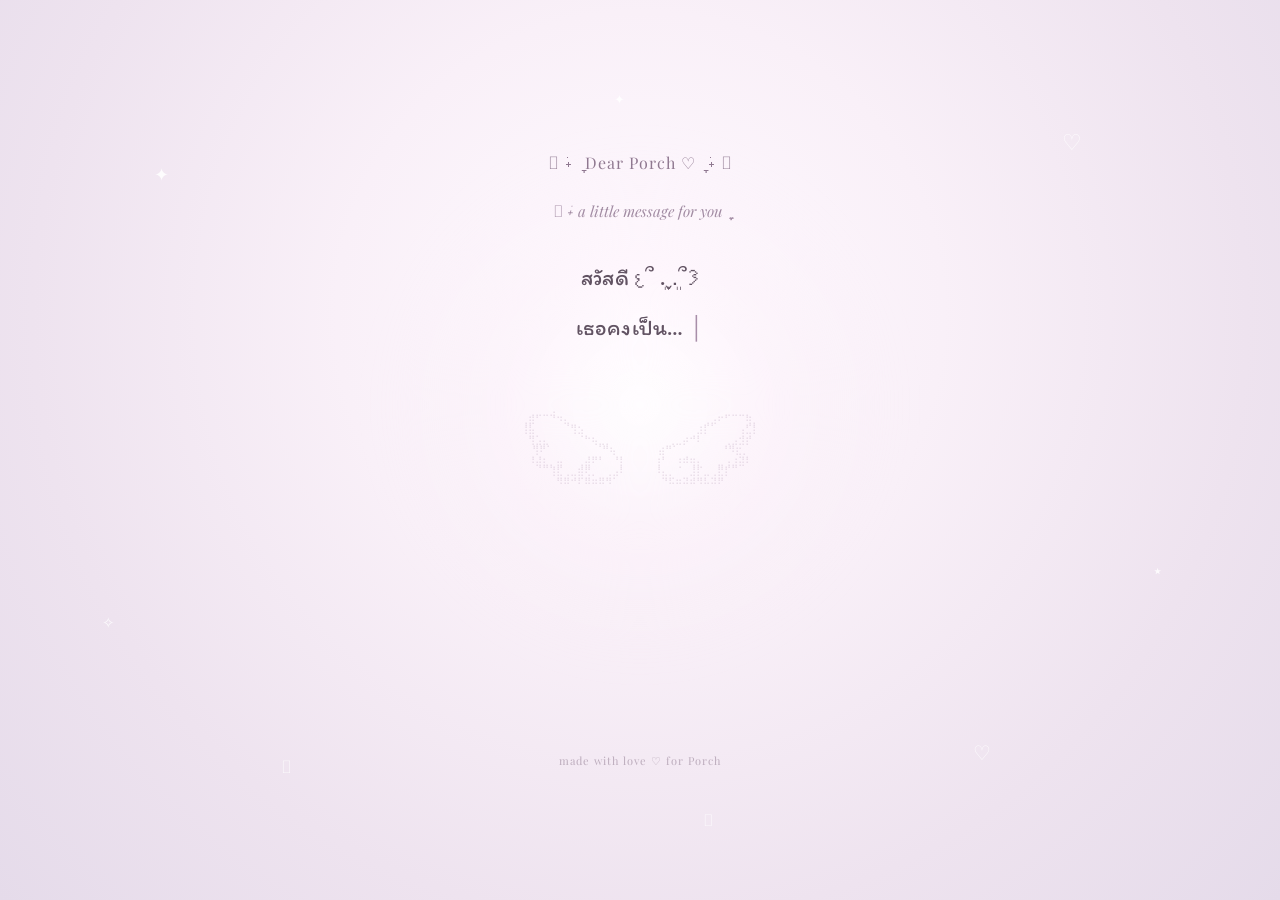
==== commit 4fb2ffe2: "Update index.html" ====
--- a/index.html
+++ b/index.html
@@ -1,41 +1,28 @@
 <!DOCTYPE html>
 <html lang="th">
-
 <head>
     <meta charset="UTF-8">
     <meta name="viewport" content="width=device-width, initial-scale=1.0">
-
     <title>Dear Porch ✦ Our Memory Book</title>
-
     <!-- Google Fonts -->
     <link rel="preconnect" href="https://fonts.googleapis.com">
     <link rel="preconnect" href="https://fonts.gstatic.com" crossorigin>
-
     <link
         href="https://fonts.googleapis.com/css2?family=Itim&family=Kanit:wght@300;400&family=Playfair+Display:ital,wght@0,400;1,400&display=swap"
         rel="stylesheet"
     >
-
     <!-- CSS กลาง -->
     <link rel="stylesheet" href="style.css">
 </head>
-
-
 <body class="index-page">
-
     <!-- =====================================================
          ✦ BACKGROUND
     ====================================================== -->
-
     <div class="index-background" aria-hidden="true">
-
-        <!-- Soft Glow -->
+        <!-- ✦ SOFT GLOW -->
         <div class="index-glow"></div>
-
-
-        <!-- Glitter -->
+        <!-- ✦ GLITTER -->
         <div class="index-glitter">
-
             <span></span>
             <span></span>
             <span></span>
@@ -52,13 +39,9 @@
             <span></span>
             <span></span>
             <span></span>
-
         </div>
-
-
-        <!-- Sparkles -->
+        <!-- ✦ LITTLE SPARKLES -->
         <div class="index-sparkles">
-
             <span>✦</span>
             <span>♡</span>
             <span>✧</span>
@@ -67,13 +50,9 @@
             <span>♡</span>
             <span>✦</span>
             <span>𓂃</span>
-
         </div>
-
-
-        <!-- ASCII Wings -->
+        <!-- ✦ ASCII WINGS -->
         <pre class="index-ascii-wings">
-
 ⠀⠀⠀⠀⢀⠀⠀⠀⠀⠀⠀⠀⠀⠀⠀⠀⠀⠀⠀⠀⠀⠀⠀⠀⠀⠀⠀⠀⠀⠀⠀⠀⠀⠀
 ⢀⣾⠋⠉⠙⠲⣄⠀⠀⠀⠀⠀⠀⠀⠀⠀⠀⠀⠀⠀⠀⠀⠀⠀⠀⠀⢀⣠⠖⠋⠉⠉⢷⡀
 ⢸⣧⠀⠀⠀⠀⠈⢻⣢⠀⠀⠀⠀⠀⠀⠀⠀⠀⠀⠀⠀⠀⠀⠀⠀⣰⡏⠁⠀⠀⠀⢠⣋⡇
@@ -82,40 +61,26 @@
 ⠀⠸⣼⣆⡀⣤⠀⠀⢀⣼⠟⠃⠀⠘⡇⠀⠀⠀⠀⢰⠃⠀⠰⠾⢶⡄⠀⠀⣀⢠⣰⣽⠇⠀
 ⠀⠀⠈⠉⢹⣏⢀⣀⣾⢟⡀⠀⢀⣠⠇⠀⠀⠀⠀⠸⣄⡀⠈⠀⣸⡏⣀⢀⣟⡏⠉⠀⠀⠀
 ⠀⠀⠀⠀⠀⠻⠿⠚⠏⠿⠶⠿⠻⠁⠀⠀⠀⠀⠀⠀⠙⠯⠶⠽⠾⠻⠧⠽⠟⠀⠀⠀⠀⠀
-
         </pre>
-
     </div>
-
-
     <!-- =====================================================
          ✦ MAIN
     ====================================================== -->
-
     <main class="index-main">
-
-        <!-- Logo -->
-
+        <!-- ✦ LOGO -->
         <p class="index-logo">
             𓂃 ࣪˖ ִֶָ Dear Porch ♡ ִֶָ ࣪˖ 𓂃
         </p>
-
-
-        <!-- Small Title -->
-
+        <!-- ✦ SMALL TITLE -->
         <p class="index-small-title">
             𓂃 ࣪˖ a little message for you ִֶָ
         </p>
-
-
-        <!-- Typing Message -->
-
+        <!-- ✦ MESSAGE -->
         <section
             class="index-message"
             id="indexMessage"
             aria-label="ข้อความต้อนรับ"
         >
-
             <p class="typing-line"></p>
             <p class="typing-line"></p>
             <p class="typing-line"></p>
@@ -125,39 +90,23 @@
             <p class="typing-line"></p>
             <p class="typing-line"></p>
             <p class="typing-line"></p>
-
         </section>
-
-
-        <!-- Open Book -->
-
+        <!-- ✦ OPEN BUTTON -->
         <a
             href="home.html"
             class="index-open"
             id="indexOpen"
         >
-
             <span>𓂃 ࣪˖ ִֶָ</span>
-
             เปิดสมุดความทรงจำ
-
             <span>໒꒰՞ ܸ. .ܸ՞꒱ა</span>
-
         </a>
-
-
-        <!-- Footer -->
-
+        <!-- ✦ FOOTER -->
         <p class="index-footer">
             made with love ♡ for Porch
         </p>
-
     </main>
-
-
-    <!-- JS กลาง -->
+    <!-- ✦ JS กลาง -->
     <script src="script.js"></script>
-
 </body>
-
 </html>
--- a/style.css
+++ b/style.css
@@ -1,253 +1,405 @@
 /* =========================================================
-   ✦ INDEX PAGE FIX
-========================================================= */
-
-.index-page {
+   ✦ RESET
+========================================================= */
+
+* {
+    margin: 0;
+    padding: 0;
+    box-sizing: border-box;
+}
+
+
+html {
+    scroll-behavior: smooth;
+}
+
+
+body {
     min-height: 100vh;
     overflow-x: hidden;
-}
-
-
-/* =========================================================
-   ✦ OPEN BUTTON FIX
-========================================================= */
-
-.index-open {
-    position: relative;
-    z-index: 10;
-
-    display: inline-flex !important;
-
-    align-items: center;
-    justify-content: center;
-
-    gap: 12px;
-
-    min-width: 250px;
-
-    padding: 13px 25px;
-
-    border: 1px solid rgba(166, 139, 167, 0.35);
-
-    border-radius: 999px;
-
-    background: rgba(255, 255, 255, 0.58);
-
-    color: #806c81;
-
-    font-family: "Itim", sans-serif;
-
-    font-size: 18px;
-
-    text-decoration: none;
-
+
+    background:
+        radial-gradient(
+            circle at 50% 35%,
+            #fffaff 0%,
+            #f9f0f8 35%,
+            #eee3ef 70%,
+            #e5dbea 100%
+        );
+
+    color: #665768;
+
+    font-family: "Kanit", sans-serif;
+    font-weight: 300;
+
+    transition:
+        opacity 0.7s ease;
+}
+
+
+/* =========================================================
+   ✦ PAGE TRANSITION
+========================================================= */
+
+body.page-leaving {
     opacity: 0;
+}
+
+
+/* =========================================================
+   ✦ BACKGROUND
+========================================================= */
+
+.index-background {
+    position: fixed;
+    inset: 0;
+
+    overflow: hidden;
 
     pointer-events: none;
 
-    transform: translateY(12px);
-
-    backdrop-filter: blur(10px);
-
-    box-shadow:
-        0 10px 30px
-        rgba(126, 100, 128, 0.12);
-
-    transition:
-        opacity 0.8s ease,
-        transform 0.8s ease,
-        background 0.3s ease,
-        box-shadow 0.3s ease;
-}
-
-
-.index-open:hover {
-
-    background:
-        rgba(255, 255, 255, 0.82);
+    z-index: 0;
+}
+
+
+/* =========================================================
+   ✦ SOFT GLOW
+========================================================= */
+
+.index-glow {
+    position: absolute;
+
+    width: 520px;
+    height: 520px;
+
+    left: 50%;
+    top: 45%;
 
     transform:
-        translateY(-3px);
-
-    box-shadow:
-        0 15px 35px
-        rgba(126, 100, 128, 0.18);
-
-}
-
-
-.index-open span {
-    color: #aa8faa;
-}
-
-
-/* =========================================================
-   ✦ GLITTER
-========================================================= */
-
-.index-glitter {
-    position: absolute;
-
-    inset: 0;
-
-    overflow: hidden;
-
-    pointer-events: none;
-}
-
-
-.index-glitter span {
-
-    position: absolute;
-
-    width: 7px;
-    height: 7px;
+        translate(-50%, -50%);
 
     border-radius: 50%;
 
     background:
         radial-gradient(
             circle,
-            #fff 0%,
-            #f5d9e7 35%,
-            #d9b8c8 65%,
-            transparent 100%
+            rgba(255, 255, 255, 0.8),
+            rgba(255, 240, 250, 0.25),
+            transparent 70%
         );
 
-    box-shadow:
-        0 0 8px rgba(255, 220, 235, 0.8),
-        0 0 16px rgba(220, 190, 205, 0.45);
+    filter: blur(20px);
 
     animation:
-        glitterFloat
-        5s
+        softGlow
+        6s
         ease-in-out
         infinite;
 }
 
 
+@keyframes softGlow {
+
+    0%,
+    100% {
+        transform:
+            translate(-50%, -50%)
+            scale(1);
+    }
+
+    50% {
+        transform:
+            translate(-50%, -50%)
+            scale(1.08);
+    }
+}
+
+
+/* =========================================================
+   ✦ GLITTER
+========================================================= */
+
+.index-glitter {
+    position: absolute;
+    inset: 0;
+
+    overflow: hidden;
+}
+
+
+.index-glitter span {
+    position: absolute;
+
+    top: -20px;
+
+    width: 8px;
+    height: 8px;
+
+    border-radius: 50%;
+
+    opacity: 0;
+
+    filter:
+        blur(1px);
+
+    box-shadow:
+        0 0 10px
+        currentColor;
+
+    animation:
+        glitterFall
+        7s
+        linear
+        infinite;
+}
+
+
+/* Pink */
+
 .index-glitter span:nth-child(1) {
-    left: 8%;
-    top: 15%;
+    left: 7%;
+    background: #dfc5d0;
+    color: #dfc5d0;
 }
 
 .index-glitter span:nth-child(2) {
     left: 18%;
-    top: 65%;
+    background: #ead4a8;
+    color: #ead4a8;
     animation-delay: 1s;
 }
 
 .index-glitter span:nth-child(3) {
-    left: 28%;
-    top: 30%;
+    left: 29%;
+    background: #d2c4cc;
+    color: #d2c4cc;
     animation-delay: 2s;
 }
 
 .index-glitter span:nth-child(4) {
-    left: 38%;
+    left: 41%;
+    background: #e8cbd4;
+    color: #e8cbd4;
+    animation-delay: 3s;
+}
+
+.index-glitter span:nth-child(5) {
+    left: 53%;
+    background: #e5d2a7;
+    color: #e5d2a7;
+    animation-delay: 1.5s;
+}
+
+.index-glitter span:nth-child(6) {
+    left: 65%;
+    background: #d5c6ce;
+    color: #d5c6ce;
+    animation-delay: 4s;
+}
+
+.index-glitter span:nth-child(7) {
+    left: 77%;
+    background: #e7c8d2;
+    color: #e7c8d2;
+    animation-delay: 2.5s;
+}
+
+.index-glitter span:nth-child(8) {
+    left: 89%;
+    background: #ead7ad;
+    color: #ead7ad;
+    animation-delay: 4.5s;
+}
+
+.index-glitter span:nth-child(9) {
+    left: 13%;
+    background: #d5c4ce;
+    color: #d5c4ce;
+    animation-delay: 3.5s;
+}
+
+.index-glitter span:nth-child(10) {
+    left: 35%;
+    background: #e9ccd5;
+    color: #e9ccd5;
+    animation-delay: 5s;
+}
+
+.index-glitter span:nth-child(11) {
+    left: 58%;
+    background: #e8d5a9;
+    color: #e8d5a9;
+    animation-delay: 2s;
+}
+
+.index-glitter span:nth-child(12) {
+    left: 82%;
+    background: #d8c8d0;
+    color: #d8c8d0;
+    animation-delay: 5.5s;
+}
+
+.index-glitter span:nth-child(13) {
+    left: 23%;
+    background: #e8cbd4;
+    color: #e8cbd4;
+    animation-delay: 6s;
+}
+
+.index-glitter span:nth-child(14) {
+    left: 47%;
+    background: #e6d2a6;
+    color: #e6d2a6;
+    animation-delay: 3s;
+}
+
+.index-glitter span:nth-child(15) {
+    left: 72%;
+    background: #d2c4cc;
+    color: #d2c4cc;
+    animation-delay: 6.5s;
+}
+
+.index-glitter span:nth-child(16) {
+    left: 96%;
+    background: #e9cbd4;
+    color: #e9cbd4;
+    animation-delay: 4s;
+}
+
+
+@keyframes glitterFall {
+
+    0% {
+        transform:
+            translateY(-10vh)
+            scale(0.6);
+
+        opacity: 0;
+    }
+
+    15% {
+        opacity: 0.8;
+    }
+
+    80% {
+        opacity: 0.6;
+    }
+
+    100% {
+        transform:
+            translateY(110vh)
+            scale(1);
+
+        opacity: 0;
+    }
+}
+
+
+/* =========================================================
+   ✦ SPARKLES
+========================================================= */
+
+.index-sparkles span {
+    position: absolute;
+
+    color:
+        rgba(255, 255, 255, 0.85);
+
+    font-family:
+        "Playfair Display",
+        serif;
+
+    animation:
+        sparkleFloat
+        7s
+        ease-in-out
+        infinite;
+}
+
+
+.index-sparkles span:nth-child(1) {
+    left: 12%;
+    top: 18%;
+    font-size: 18px;
+}
+
+.index-sparkles span:nth-child(2) {
+    left: 83%;
+    top: 14%;
+    font-size: 22px;
+    animation-delay: 1s;
+}
+
+.index-sparkles span:nth-child(3) {
+    left: 8%;
+    top: 68%;
+    font-size: 15px;
+    animation-delay: 2s;
+}
+
+.index-sparkles span:nth-child(4) {
+    left: 90%;
+    top: 62%;
+    font-size: 18px;
+    animation-delay: 3s;
+}
+
+.index-sparkles span:nth-child(5) {
+    left: 22%;
+    top: 84%;
+    font-size: 16px;
+    animation-delay: 1.5s;
+}
+
+.index-sparkles span:nth-child(6) {
+    left: 76%;
     top: 82%;
-    animation-delay: .5s;
-}
-
-.index-glitter span:nth-child(5) {
+    font-size: 20px;
+    animation-delay: 2.5s;
+}
+
+.index-sparkles span:nth-child(7) {
     left: 48%;
-    top: 12%;
-    animation-delay: 1.5s;
-}
-
-.index-glitter span:nth-child(6) {
-    left: 58%;
-    top: 75%;
-    animation-delay: 2.5s;
-}
-
-.index-glitter span:nth-child(7) {
-    left: 68%;
-    top: 25%;
-    animation-delay: 1s;
-}
-
-.index-glitter span:nth-child(8) {
-    left: 78%;
-    top: 58%;
-    animation-delay: 3s;
-}
-
-.index-glitter span:nth-child(9) {
-    left: 88%;
-    top: 18%;
-    animation-delay: 1.8s;
-}
-
-.index-glitter span:nth-child(10) {
-    left: 92%;
-    top: 80%;
-    animation-delay: 2.8s;
-}
-
-.index-glitter span:nth-child(11) {
-    left: 13%;
+    top: 10%;
+    font-size: 13px;
+    animation-delay: 3.5s;
+}
+
+.index-sparkles span:nth-child(8) {
+    left: 55%;
     top: 90%;
-    animation-delay: 3.5s;
-}
-
-.index-glitter span:nth-child(12) {
-    left: 35%;
-    top: 18%;
-    animation-delay: 2.2s;
-}
-
-.index-glitter span:nth-child(13) {
-    left: 64%;
-    top: 90%;
-    animation-delay: .8s;
-}
-
-.index-glitter span:nth-child(14) {
-    left: 82%;
-    top: 42%;
-    animation-delay: 2.7s;
-}
-
-.index-glitter span:nth-child(15) {
-    left: 45%;
-    top: 60%;
-    animation-delay: 1.2s;
-}
-
-.index-glitter span:nth-child(16) {
-    left: 5%;
-    top: 45%;
-    animation-delay: 3.2s;
-}
-
-
-@keyframes glitterFloat {
+    font-size: 15px;
+    animation-delay: 4s;
+}
+
+
+@keyframes sparkleFloat {
 
     0%,
     100% {
-        opacity: 0.25;
         transform:
             translateY(0)
-            scale(.7);
+            rotate(0deg);
+
+        opacity: 0.35;
     }
 
     50% {
-        opacity: 1;
-        transform:
-            translateY(-14px)
-            scale(1.15);
-    }
-
-}
-
-
-/* =========================================================
-   ✦ WINGS
+        transform:
+            translateY(-15px)
+            rotate(8deg);
+
+        opacity: 0.9;
+    }
+}
+
+
+/* =========================================================
+   ✦ ASCII WINGS
 ========================================================= */
 
 .index-ascii-wings {
-
     position: absolute;
 
     left: 50%;
@@ -262,21 +414,23 @@
 
     white-space: pre;
 
+    overflow: hidden;
+
     text-align: center;
 
     color:
-        rgba(178, 154, 181, 0.20);
-
-    font-family: monospace;
+        rgba(178, 154, 181, 0.28);
+
+    font-family:
+        monospace;
 
     font-size:
         clamp(5px, 0.85vw, 10px);
 
     line-height: 1.05;
 
-    pointer-events: none;
-
-    z-index: 1;
+    filter:
+        blur(0.15px);
 
     animation:
         wingsFloat
@@ -300,32 +454,378 @@
             translate(-50%, -50%)
             translateY(-8px);
     }
-
-}
-
-
-/* =========================================================
-   ✦ CONTENT ABOVE BACKGROUND
+}
+
+
+/* =========================================================
+   ✦ MAIN
 ========================================================= */
 
 .index-main {
-
     position: relative;
 
-    z-index: 5;
-
-}
-
-
-/* =========================================================
-   ✦ PAGE LEAVING
-========================================================= */
-
-body.page-leaving {
+    z-index: 2;
+
+    min-height: 100vh;
+
+    width:
+        min(720px, 92%);
+
+    margin:
+        0 auto;
+
+    padding:
+        55px 0 35px;
+
+    display:
+        flex;
+
+    flex-direction:
+        column;
+
+    align-items:
+        center;
+
+    justify-content:
+        center;
+
+    text-align:
+        center;
+}
+
+
+/* =========================================================
+   ✦ LOGO
+========================================================= */
+
+.index-logo {
+    margin-bottom: 28px;
+
+    color: #8f7890;
+
+    font-family:
+        "Playfair Display",
+        serif;
+
+    font-size: 16px;
+
+    letter-spacing: 1px;
 
     opacity: 0;
 
+    animation:
+        fadeUp
+        1s
+        ease
+        0.2s
+        forwards;
+}
+
+
+/* =========================================================
+   ✦ SMALL TITLE
+========================================================= */
+
+.index-small-title {
+    margin-bottom: 22px;
+
+    color: #a28ca3;
+
+    font-family:
+        "Playfair Display",
+        serif;
+
+    font-style: italic;
+
+    font-size: 15px;
+
+    opacity: 0;
+
+    animation:
+        fadeUp
+        1s
+        ease
+        0.5s
+        forwards;
+}
+
+
+/* =========================================================
+   ✦ MESSAGE
+========================================================= */
+
+.index-message {
+    width: 100%;
+
+    min-height: 440px;
+
+    padding:
+        15px 20px;
+}
+
+
+.typing-line {
+    min-height: 30px;
+
+    margin-bottom: 10px;
+
+    color: #625363;
+
+    font-family:
+        "Itim",
+        sans-serif;
+
+    font-size:
+        clamp(17px, 2.2vw, 22px);
+
+    line-height: 1.8;
+
+    letter-spacing: 0.2px;
+
+    text-shadow:
+        0 1px 10px
+        rgba(255, 255, 255, 0.6);
+}
+
+
+/* =========================================================
+   ✦ TYPING CURSOR
+========================================================= */
+
+.typing-active::after {
+
+    content: "│";
+
+    display: inline-block;
+
+    margin-left: 2px;
+
+    color: #a88ea9;
+
+    animation:
+        cursorBlink
+        0.7s
+        infinite;
+}
+
+
+@keyframes cursorBlink {
+
+    0%,
+    45% {
+        opacity: 1;
+    }
+
+    46%,
+    100% {
+        opacity: 0;
+    }
+}
+
+
+/* =========================================================
+   ✦ OPEN BUTTON
+========================================================= */
+
+.index-open {
+
+    display:
+        inline-flex;
+
+    align-items:
+        center;
+
+    justify-content:
+        center;
+
+    gap: 10px;
+
+    min-width:
+        250px;
+
+    padding:
+        13px 25px;
+
+    border:
+        1px solid
+        rgba(166, 139, 167, 0.35);
+
+    border-radius:
+        999px;
+
+    background:
+        rgba(255, 255, 255, 0.48);
+
+    box-shadow:
+        0 10px 30px
+        rgba(126, 100, 128, 0.12);
+
+    color:
+        #806c81;
+
+    font-family:
+        "Itim",
+        sans-serif;
+
+    font-size: 18px;
+
+    text-decoration: none;
+
+    opacity: 0;
+
+    pointer-events: none;
+
+    backdrop-filter:
+        blur(10px);
+
     transition:
-        opacity 0.45s ease;
-
-}
+        transform 0.3s ease,
+        background 0.3s ease,
+        box-shadow 0.3s ease;
+}
+
+
+.index-open:hover {
+
+    transform:
+        translateY(-3px);
+
+    background:
+        rgba(255, 255, 255, 0.75);
+
+    box-shadow:
+        0 14px 35px
+        rgba(126, 100, 128, 0.18);
+}
+
+
+.index-open:active {
+
+    transform:
+        translateY(0)
+        scale(0.98);
+}
+
+
+/* =========================================================
+   ✦ BUTTON APPEAR
+========================================================= */
+
+@keyframes indexButtonAppear {
+
+    from {
+        opacity: 0;
+
+        transform:
+            translateY(12px)
+            scale(0.96);
+    }
+
+    to {
+        opacity: 1;
+
+        transform:
+            translateY(0)
+            scale(1);
+    }
+}
+
+
+/* =========================================================
+   ✦ FOOTER
+========================================================= */
+
+.index-footer {
+
+    margin-top: 20px;
+
+    color: #aa98aa;
+
+    font-family:
+        "Playfair Display",
+        serif;
+
+    font-size: 11px;
+
+    letter-spacing: 1px;
+
+    opacity: 0.75;
+}
+
+
+/* =========================================================
+   ✦ FADE UP
+========================================================= */
+
+@keyframes fadeUp {
+
+    from {
+        opacity: 0;
+
+        transform:
+            translateY(15px);
+    }
+
+    to {
+        opacity: 1;
+
+        transform:
+            translateY(0);
+    }
+}
+
+
+/* =========================================================
+   ✦ MOBILE
+========================================================= */
+
+@media (max-width: 600px) {
+
+    .index-main {
+        padding:
+            35px 0 25px;
+    }
+
+
+    .index-logo {
+        font-size: 14px;
+        margin-bottom: 20px;
+    }
+
+
+    .index-small-title {
+        font-size: 13px;
+    }
+
+
+    .index-message {
+        min-height: 500px;
+
+        padding:
+            10px 5px;
+    }
+
+
+    .typing-line {
+        font-size: 17px;
+
+        line-height: 1.75;
+
+        margin-bottom: 8px;
+    }
+
+
+    .index-ascii-wings {
+        font-size: 4.5px;
+    }
+
+
+    .index-open {
+        min-width: 230px;
+
+        font-size: 16px;
+
+        padding:
+            12px 20px;
+    }
+}
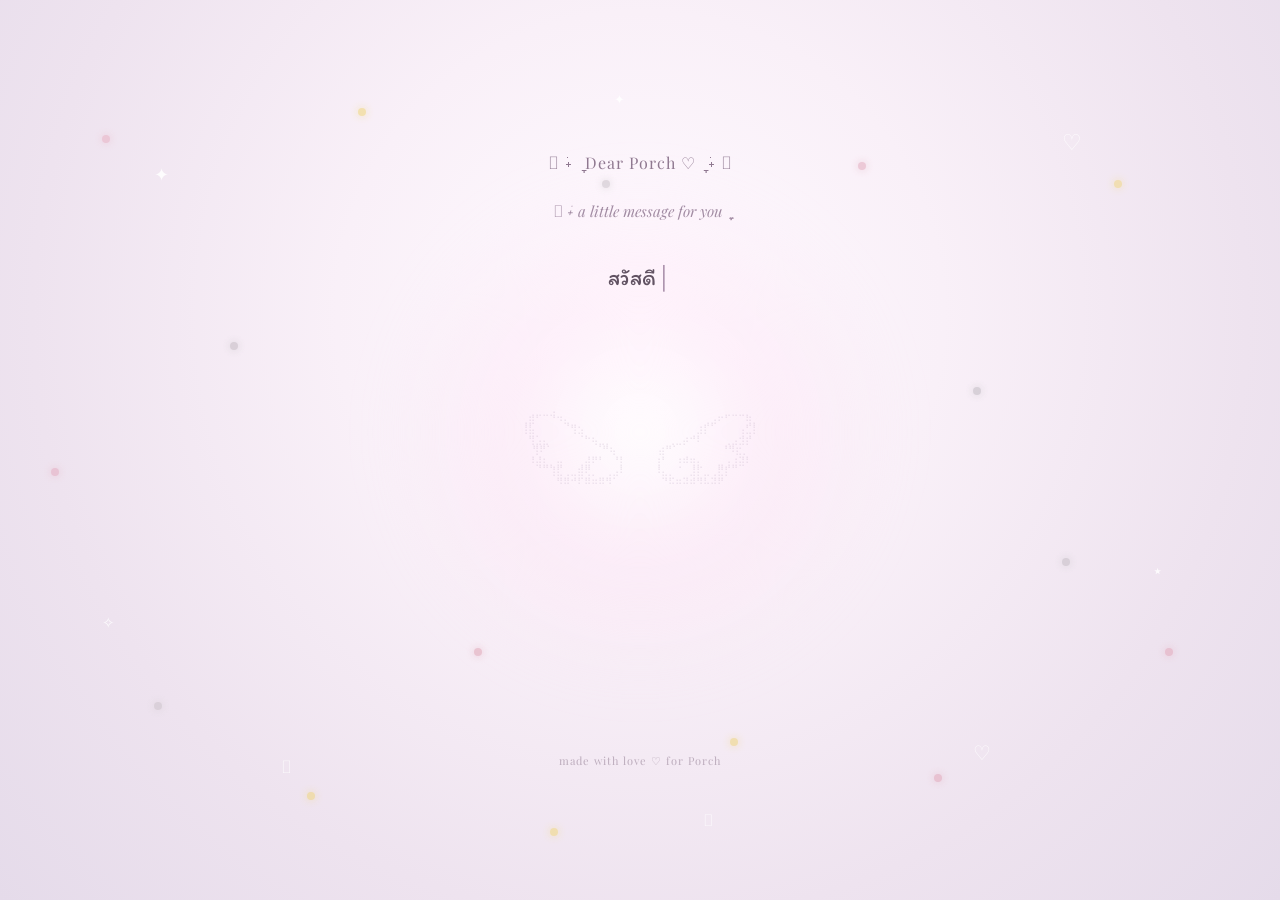
==== commit d09c05fc: "Update index.html" ====
--- a/index.html
+++ b/index.html
@@ -2,27 +2,56 @@
 <html lang="th">
 <head>
     <meta charset="UTF-8">
-    <meta name="viewport" content="width=device-width, initial-scale=1.0">
-    <title>Dear Porch ✦ Our Memory Book</title>
-    <!-- Google Fonts -->
-    <link rel="preconnect" href="https://fonts.googleapis.com">
-    <link rel="preconnect" href="https://fonts.gstatic.com" crossorigin>
+    <meta
+        name="viewport"
+        content="width=device-width, initial-scale=1.0"
+    >
+    <title>
+        Dear Porch ✦ Our Memory Book
+    </title>
+    <!-- =====================================================
+         ✦ GOOGLE FONTS
+    ====================================================== -->
+    <link
+        rel="preconnect"
+        href="https://fonts.googleapis.com"
+    >
+    <link
+        rel="preconnect"
+        href="https://fonts.gstatic.com"
+        crossorigin
+    >
     <link
         href="https://fonts.googleapis.com/css2?family=Itim&family=Kanit:wght@300;400&family=Playfair+Display:ital,wght@0,400;1,400&display=swap"
         rel="stylesheet"
     >
-    <!-- CSS กลาง -->
-    <link rel="stylesheet" href="style.css">
+    <!-- =====================================================
+         ✦ MAIN CSS
+    ====================================================== -->
+    <link
+        rel="stylesheet"
+        href="style.css"
+    >
 </head>
 <body class="index-page">
     <!-- =====================================================
          ✦ BACKGROUND
     ====================================================== -->
-    <div class="index-background" aria-hidden="true">
-        <!-- ✦ SOFT GLOW -->
+    <div
+        class="index-background"
+        aria-hidden="true"
+    >
+        <!-- =================================================
+             ✦ SOFT GLOW
+        ================================================== -->
         <div class="index-glow"></div>
-        <!-- ✦ GLITTER -->
-        <div class="index-glitter">
+        <!-- =================================================
+             ✦ GLITTER
+        ================================================== -->
+        <div
+            class="index-glitter"
+            aria-hidden="true"
+        >
             <span></span>
             <span></span>
             <span></span>
@@ -40,7 +69,9 @@
             <span></span>
             <span></span>
         </div>
-        <!-- ✦ LITTLE SPARKLES -->
+        <!-- =================================================
+             ✦ SPARKLES
+        ================================================== -->
         <div class="index-sparkles">
             <span>✦</span>
             <span>♡</span>
@@ -51,8 +82,13 @@
             <span>✦</span>
             <span>𓂃</span>
         </div>
-        <!-- ✦ ASCII WINGS -->
-        <pre class="index-ascii-wings">
+        <!-- =================================================
+             ✦ ASCII WINGS
+        ================================================== -->
+        <pre
+            class="index-ascii-wings"
+            aria-hidden="true"
+        >
 ⠀⠀⠀⠀⢀⠀⠀⠀⠀⠀⠀⠀⠀⠀⠀⠀⠀⠀⠀⠀⠀⠀⠀⠀⠀⠀⠀⠀⠀⠀⠀⠀⠀⠀
 ⢀⣾⠋⠉⠙⠲⣄⠀⠀⠀⠀⠀⠀⠀⠀⠀⠀⠀⠀⠀⠀⠀⠀⠀⠀⠀⢀⣠⠖⠋⠉⠉⢷⡀
 ⢸⣧⠀⠀⠀⠀⠈⢻⣢⠀⠀⠀⠀⠀⠀⠀⠀⠀⠀⠀⠀⠀⠀⠀⠀⣰⡏⠁⠀⠀⠀⢠⣋⡇
@@ -64,18 +100,29 @@
         </pre>
     </div>
     <!-- =====================================================
-         ✦ MAIN
+         ✦ MAIN CONTENT
     ====================================================== -->
     <main class="index-main">
-        <!-- ✦ LOGO -->
+        <!-- =================================================
+             ✦ LOGO
+        ================================================== -->
         <p class="index-logo">
-            𓂃 ࣪˖ ִֶָ Dear Porch ♡ ִֶָ ࣪˖ 𓂃
+            𓂃 ࣪˖ ִֶָ
+            Dear Porch
+            ♡
+            ִֶָ ࣪˖ 𓂃
         </p>
-        <!-- ✦ SMALL TITLE -->
+        <!-- =================================================
+             ✦ SMALL TITLE
+        ================================================== -->
         <p class="index-small-title">
-            𓂃 ࣪˖ a little message for you ִֶָ
+            𓂃 ࣪˖
+            a little message for you
+            ִֶָ
         </p>
-        <!-- ✦ MESSAGE -->
+        <!-- =================================================
+             ✦ MESSAGE
+        ================================================== -->
         <section
             class="index-message"
             id="indexMessage"
@@ -91,22 +138,36 @@
             <p class="typing-line"></p>
             <p class="typing-line"></p>
         </section>
-        <!-- ✦ OPEN BUTTON -->
+        <!-- =================================================
+             ✦ OPEN BOOK BUTTON
+        ================================================== -->
         <a
             href="home.html"
             class="index-open"
             id="indexOpen"
         >
-            <span>𓂃 ࣪˖ ִֶָ</span>
-            เปิดสมุดความทรงจำ
-            <span>໒꒰՞ ܸ. .ܸ՞꒱ა</span>
+            <span>
+                𓂃 ࣪˖ ִֶָ
+            </span>
+            <span>
+                เปิดสมุดความทรงจำ
+            </span>
+            <span>
+                ໒꒰՞ ܸ. .ܸ՞꒱ა
+            </span>
         </a>
-        <!-- ✦ FOOTER -->
+        <!-- =================================================
+             ✦ FOOTER
+        ================================================== -->
         <p class="index-footer">
-            made with love ♡ for Porch
+            made with love
+            ♡
+            for Porch
         </p>
     </main>
-    <!-- ✦ JS กลาง -->
+    <!-- =====================================================
+         ✦ JAVASCRIPT
+    ====================================================== -->
     <script src="script.js"></script>
 </body>
 </html>
--- a/style.css
+++ b/style.css
@@ -33,21 +33,12 @@
     font-weight: 300;
 
     transition:
-        opacity 0.7s ease;
-}
-
-
-/* =========================================================
-   ✦ PAGE TRANSITION
-========================================================= */
-
-body.page-leaving {
-    opacity: 0;
-}
-
-
-/* =========================================================
-   ✦ BACKGROUND
+        opacity 0.8s ease;
+}
+
+
+/* =========================================================
+   ✦ INDEX BACKGROUND
 ========================================================= */
 
 .index-background {
@@ -73,7 +64,7 @@
     height: 520px;
 
     left: 50%;
-    top: 45%;
+    top: 48%;
 
     transform:
         translate(-50%, -50%);
@@ -83,215 +74,222 @@
     background:
         radial-gradient(
             circle,
-            rgba(255, 255, 255, 0.8),
-            rgba(255, 240, 250, 0.25),
+            rgba(255, 255, 255, 0.85),
+            rgba(255, 224, 244, 0.35),
             transparent 70%
         );
 
-    filter: blur(20px);
+    filter: blur(25px);
 
     animation:
-        softGlow
+        softGlow 6s ease-in-out infinite;
+}
+
+
+@keyframes softGlow {
+
+    0%,
+    100% {
+        transform:
+            translate(-50%, -50%)
+            scale(1);
+    }
+
+    50% {
+        transform:
+            translate(-50%, -50%)
+            scale(1.08);
+    }
+}
+
+
+/* =========================================================
+   ✦ GLITTER
+========================================================= */
+
+.index-glitter {
+    position: absolute;
+    inset: 0;
+
+    width: 100%;
+    height: 100%;
+}
+
+
+/* วงกลมกลิตเตอร์ */
+
+.index-glitter span {
+    position: absolute;
+
+    width: 8px;
+    height: 8px;
+
+    border-radius: 50%;
+
+    opacity: 0.65;
+
+    filter:
+        blur(0.2px);
+
+    box-shadow:
+        0 0 8px currentColor,
+        0 0 16px rgba(255, 255, 255, 0.5);
+
+    animation:
+        glitterFloat
         6s
         ease-in-out
         infinite;
 }
 
 
-@keyframes softGlow {
+/* ตำแหน่ง + สี */
+
+.index-glitter span:nth-child(1) {
+    left: 8%;
+    top: 15%;
+    background: #e9b7c8;
+    color: #e9b7c8;
+}
+
+.index-glitter span:nth-child(2) {
+    left: 18%;
+    top: 38%;
+    background: #c9c1c8;
+    color: #c9c1c8;
+    animation-delay: 1s;
+}
+
+.index-glitter span:nth-child(3) {
+    left: 28%;
+    top: 12%;
+    background: #f0d98b;
+    color: #f0d98b;
+    animation-delay: 2s;
+}
+
+.index-glitter span:nth-child(4) {
+    left: 37%;
+    top: 72%;
+    background: #e3aebe;
+    color: #e3aebe;
+    animation-delay: 3s;
+}
+
+.index-glitter span:nth-child(5) {
+    left: 47%;
+    top: 20%;
+    background: #d0c8cf;
+    color: #d0c8cf;
+    animation-delay: 1.5s;
+}
+
+.index-glitter span:nth-child(6) {
+    left: 57%;
+    top: 82%;
+    background: #efd78d;
+    color: #efd78d;
+    animation-delay: 2.5s;
+}
+
+.index-glitter span:nth-child(7) {
+    left: 67%;
+    top: 18%;
+    background: #e5b4c5;
+    color: #e5b4c5;
+    animation-delay: 3.5s;
+}
+
+.index-glitter span:nth-child(8) {
+    left: 76%;
+    top: 43%;
+    background: #c7c0c8;
+    color: #c7c0c8;
+    animation-delay: 4s;
+}
+
+.index-glitter span:nth-child(9) {
+    left: 87%;
+    top: 20%;
+    background: #f0d991;
+    color: #f0d991;
+    animation-delay: 1.2s;
+}
+
+.index-glitter span:nth-child(10) {
+    left: 91%;
+    top: 72%;
+    background: #e4afc1;
+    color: #e4afc1;
+    animation-delay: 2.2s;
+}
+
+.index-glitter span:nth-child(11) {
+    left: 12%;
+    top: 78%;
+    background: #d0c7ce;
+    color: #d0c7ce;
+    animation-delay: 3.2s;
+}
+
+.index-glitter span:nth-child(12) {
+    left: 24%;
+    top: 88%;
+    background: #efd78c;
+    color: #efd78c;
+    animation-delay: 4.2s;
+}
+
+.index-glitter span:nth-child(13) {
+    left: 73%;
+    top: 86%;
+    background: #e3afc1;
+    color: #e3afc1;
+    animation-delay: 1.8s;
+}
+
+.index-glitter span:nth-child(14) {
+    left: 83%;
+    top: 62%;
+    background: #c9c2ca;
+    color: #c9c2ca;
+    animation-delay: 2.8s;
+}
+
+.index-glitter span:nth-child(15) {
+    left: 43%;
+    top: 92%;
+    background: #f0d98d;
+    color: #f0d98d;
+    animation-delay: 3.8s;
+}
+
+.index-glitter span:nth-child(16) {
+    left: 4%;
+    top: 52%;
+    background: #e5b3c5;
+    color: #e5b3c5;
+    animation-delay: 4.8s;
+}
+
+
+@keyframes glitterFloat {
 
     0%,
     100% {
         transform:
-            translate(-50%, -50%)
-            scale(1);
+            translateY(0)
+            scale(0.8);
+
+        opacity: 0.3;
     }
 
     50% {
         transform:
-            translate(-50%, -50%)
-            scale(1.08);
-    }
-}
-
-
-/* =========================================================
-   ✦ GLITTER
-========================================================= */
-
-.index-glitter {
-    position: absolute;
-    inset: 0;
-
-    overflow: hidden;
-}
-
-
-.index-glitter span {
-    position: absolute;
-
-    top: -20px;
-
-    width: 8px;
-    height: 8px;
-
-    border-radius: 50%;
-
-    opacity: 0;
-
-    filter:
-        blur(1px);
-
-    box-shadow:
-        0 0 10px
-        currentColor;
-
-    animation:
-        glitterFall
-        7s
-        linear
-        infinite;
-}
-
-
-/* Pink */
-
-.index-glitter span:nth-child(1) {
-    left: 7%;
-    background: #dfc5d0;
-    color: #dfc5d0;
-}
-
-.index-glitter span:nth-child(2) {
-    left: 18%;
-    background: #ead4a8;
-    color: #ead4a8;
-    animation-delay: 1s;
-}
-
-.index-glitter span:nth-child(3) {
-    left: 29%;
-    background: #d2c4cc;
-    color: #d2c4cc;
-    animation-delay: 2s;
-}
-
-.index-glitter span:nth-child(4) {
-    left: 41%;
-    background: #e8cbd4;
-    color: #e8cbd4;
-    animation-delay: 3s;
-}
-
-.index-glitter span:nth-child(5) {
-    left: 53%;
-    background: #e5d2a7;
-    color: #e5d2a7;
-    animation-delay: 1.5s;
-}
-
-.index-glitter span:nth-child(6) {
-    left: 65%;
-    background: #d5c6ce;
-    color: #d5c6ce;
-    animation-delay: 4s;
-}
-
-.index-glitter span:nth-child(7) {
-    left: 77%;
-    background: #e7c8d2;
-    color: #e7c8d2;
-    animation-delay: 2.5s;
-}
-
-.index-glitter span:nth-child(8) {
-    left: 89%;
-    background: #ead7ad;
-    color: #ead7ad;
-    animation-delay: 4.5s;
-}
-
-.index-glitter span:nth-child(9) {
-    left: 13%;
-    background: #d5c4ce;
-    color: #d5c4ce;
-    animation-delay: 3.5s;
-}
-
-.index-glitter span:nth-child(10) {
-    left: 35%;
-    background: #e9ccd5;
-    color: #e9ccd5;
-    animation-delay: 5s;
-}
-
-.index-glitter span:nth-child(11) {
-    left: 58%;
-    background: #e8d5a9;
-    color: #e8d5a9;
-    animation-delay: 2s;
-}
-
-.index-glitter span:nth-child(12) {
-    left: 82%;
-    background: #d8c8d0;
-    color: #d8c8d0;
-    animation-delay: 5.5s;
-}
-
-.index-glitter span:nth-child(13) {
-    left: 23%;
-    background: #e8cbd4;
-    color: #e8cbd4;
-    animation-delay: 6s;
-}
-
-.index-glitter span:nth-child(14) {
-    left: 47%;
-    background: #e6d2a6;
-    color: #e6d2a6;
-    animation-delay: 3s;
-}
-
-.index-glitter span:nth-child(15) {
-    left: 72%;
-    background: #d2c4cc;
-    color: #d2c4cc;
-    animation-delay: 6.5s;
-}
-
-.index-glitter span:nth-child(16) {
-    left: 96%;
-    background: #e9cbd4;
-    color: #e9cbd4;
-    animation-delay: 4s;
-}
-
-
-@keyframes glitterFall {
-
-    0% {
-        transform:
-            translateY(-10vh)
-            scale(0.6);
-
-        opacity: 0;
-    }
-
-    15% {
-        opacity: 0.8;
-    }
-
-    80% {
-        opacity: 0.6;
-    }
-
-    100% {
-        transform:
-            translateY(110vh)
-            scale(1);
-
-        opacity: 0;
+            translateY(-18px)
+            scale(1.25);
+
+        opacity: 0.9;
     }
 }
 
@@ -419,7 +417,7 @@
     text-align: center;
 
     color:
-        rgba(178, 154, 181, 0.28);
+        rgba(178, 154, 181, 0.22);
 
     font-family:
         monospace;
@@ -501,7 +499,8 @@
 .index-logo {
     margin-bottom: 28px;
 
-    color: #8f7890;
+    color:
+        #8f7890;
 
     font-family:
         "Playfair Display",
@@ -529,13 +528,15 @@
 .index-small-title {
     margin-bottom: 22px;
 
-    color: #a28ca3;
+    color:
+        #a28ca3;
 
     font-family:
         "Playfair Display",
         serif;
 
-    font-style: italic;
+    font-style:
+        italic;
 
     font-size: 15px;
 
@@ -569,7 +570,8 @@
 
     margin-bottom: 10px;
 
-    color: #625363;
+    color:
+        #625363;
 
     font-family:
         "Itim",
@@ -578,9 +580,11 @@
     font-size:
         clamp(17px, 2.2vw, 22px);
 
-    line-height: 1.8;
-
-    letter-spacing: 0.2px;
+    line-height:
+        1.8;
+
+    letter-spacing:
+        0.2px;
 
     text-shadow:
         0 1px 10px
@@ -593,14 +597,14 @@
 ========================================================= */
 
 .typing-active::after {
-
     content: "│";
 
     display: inline-block;
 
     margin-left: 2px;
 
-    color: #a88ea9;
+    color:
+        #a88ea9;
 
     animation:
         cursorBlink
@@ -628,7 +632,6 @@
 ========================================================= */
 
 .index-open {
-
     display:
         inline-flex;
 
@@ -667,26 +670,54 @@
         "Itim",
         sans-serif;
 
-    font-size: 18px;
-
-    text-decoration: none;
-
-    opacity: 0;
-
-    pointer-events: none;
+    font-size:
+        18px;
+
+    text-decoration:
+        none;
+
+    opacity:
+        0;
+
+    visibility:
+        hidden;
+
+    pointer-events:
+        none;
 
     backdrop-filter:
         blur(10px);
 
+    transform:
+        translateY(12px)
+        scale(0.96);
+
     transition:
-        transform 0.3s ease,
-        background 0.3s ease,
-        box-shadow 0.3s ease;
+        transform 0.35s ease,
+        background 0.35s ease,
+        box-shadow 0.35s ease,
+        opacity 0.5s ease;
+}
+
+
+/* JS จะเพิ่ม class นี้ */
+
+.index-open.show {
+    opacity: 1;
+
+    visibility:
+        visible;
+
+    pointer-events:
+        auto;
+
+    transform:
+        translateY(0)
+        scale(1);
 }
 
 
 .index-open:hover {
-
     transform:
         translateY(-3px);
 
@@ -700,7 +731,6 @@
 
 
 .index-open:active {
-
     transform:
         translateY(0)
         scale(0.98);
@@ -708,48 +738,27 @@
 
 
 /* =========================================================
-   ✦ BUTTON APPEAR
-========================================================= */
-
-@keyframes indexButtonAppear {
-
-    from {
-        opacity: 0;
-
-        transform:
-            translateY(12px)
-            scale(0.96);
-    }
-
-    to {
-        opacity: 1;
-
-        transform:
-            translateY(0)
-            scale(1);
-    }
-}
-
-
-/* =========================================================
    ✦ FOOTER
 ========================================================= */
 
 .index-footer {
-
     margin-top: 20px;
 
-    color: #aa98aa;
+    color:
+        #aa98aa;
 
     font-family:
         "Playfair Display",
         serif;
 
-    font-size: 11px;
-
-    letter-spacing: 1px;
-
-    opacity: 0.75;
+    font-size:
+        11px;
+
+    letter-spacing:
+        1px;
+
+    opacity:
+        0.75;
 }
 
 
@@ -772,6 +781,15 @@
         transform:
             translateY(0);
     }
+}
+
+
+/* =========================================================
+   ✦ PAGE LEAVING
+========================================================= */
+
+body.page-leaving {
+    opacity: 0;
 }
 
 
@@ -800,7 +818,6 @@
 
     .index-message {
         min-height: 500px;
-
         padding:
             10px 5px;
     }
@@ -809,21 +826,26 @@
     .typing-line {
         font-size: 17px;
 
-        line-height: 1.75;
-
-        margin-bottom: 8px;
+        line-height:
+            1.75;
+
+        margin-bottom:
+            8px;
     }
 
 
     .index-ascii-wings {
-        font-size: 4.5px;
+        font-size:
+            4.5px;
     }
 
 
     .index-open {
-        min-width: 230px;
-
-        font-size: 16px;
+        min-width:
+            230px;
+
+        font-size:
+            16px;
 
         padding:
             12px 20px;
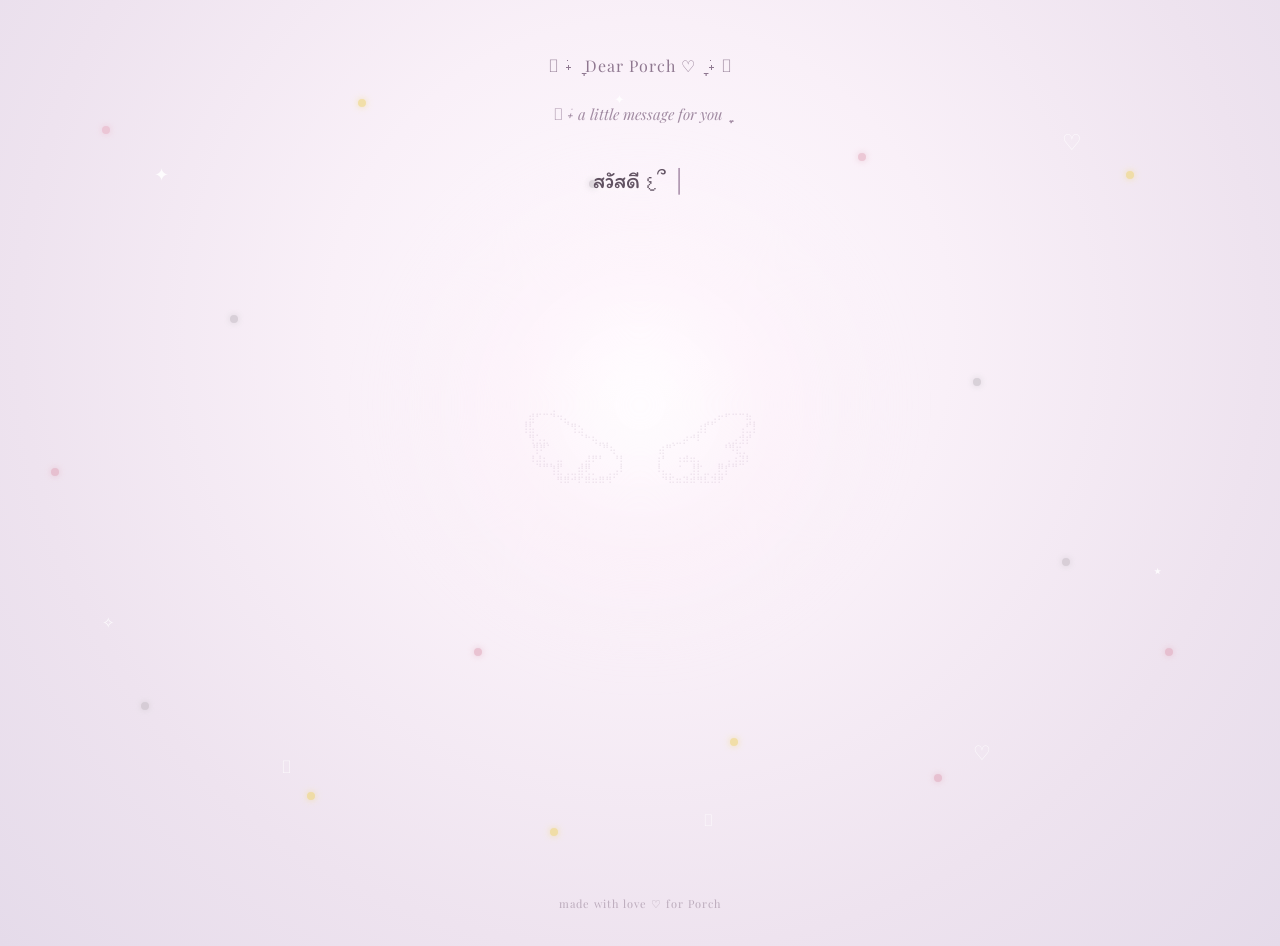
==== commit 3090114a: "Update index.html" ====
--- a/index.html
+++ b/index.html
@@ -129,14 +129,22 @@
             aria-label="ข้อความต้อนรับ"
         >
             <p class="typing-line"></p>
-            <p class="typing-line"></p>
-            <p class="typing-line"></p>
-            <p class="typing-line"></p>
-            <p class="typing-line"></p>
-            <p class="typing-line"></p>
-            <p class="typing-line"></p>
-            <p class="typing-line"></p>
-            <p class="typing-line"></p>
+<p class="typing-line"></p>
+<p class="typing-line"></p>
+<p class="typing-line"></p>
+<p class="typing-line"></p>
+<p class="typing-line"></p>
+<p class="typing-line"></p>
+<p class="typing-line"></p>
+<p class="typing-line"></p>
+
+<p class="typing-line"></p>
+<p class="typing-line"></p>
+<p class="typing-line"></p>
+<p class="typing-line"></p>
+<p class="typing-line"></p>
+<p class="typing-line"></p>
+<p class="typing-line"></p>
         </section>
         <!-- =================================================
              ✦ OPEN BOOK BUTTON
--- a/style.css
+++ b/style.css
@@ -1,23 +1,17 @@
 /* =========================================================
    ✦ RESET
 ========================================================= */
-
 * {
     margin: 0;
     padding: 0;
     box-sizing: border-box;
 }
-
-
 html {
     scroll-behavior: smooth;
 }
-
-
 body {
     min-height: 100vh;
     overflow-x: hidden;
-
     background:
         radial-gradient(
             circle at 50% 35%,
@@ -26,492 +20,388 @@
             #eee3ef 70%,
             #e5dbea 100%
         );
-
     color: #665768;
-
-    font-family: "Kanit", sans-serif;
+    font-family:
+        "Kanit",
+        sans-serif;
     font-weight: 300;
-
     transition:
         opacity 0.8s ease;
 }
-
-
-/* =========================================================
-   ✦ INDEX BACKGROUND
-========================================================= */
-
+/* =========================================================
+   ✦ BACKGROUND
+========================================================= */
 .index-background {
     position: fixed;
     inset: 0;
-
     overflow: hidden;
-
     pointer-events: none;
-
     z-index: 0;
 }
-
-
 /* =========================================================
    ✦ SOFT GLOW
 ========================================================= */
-
 .index-glow {
     position: absolute;
-
     width: 520px;
     height: 520px;
-
     left: 50%;
-    top: 48%;
-
+    top: 45%;
     transform:
         translate(-50%, -50%);
-
     border-radius: 50%;
-
     background:
         radial-gradient(
             circle,
-            rgba(255, 255, 255, 0.85),
-            rgba(255, 224, 244, 0.35),
+            rgba(255, 255, 255, 0.8),
+            rgba(255, 238, 248, 0.35),
             transparent 70%
         );
-
-    filter: blur(25px);
-
+    filter:
+        blur(25px);
     animation:
-        softGlow 6s ease-in-out infinite;
-}
-
-
+        softGlow
+        6s
+        ease-in-out
+        infinite;
+}
 @keyframes softGlow {
-
     0%,
     100% {
         transform:
             translate(-50%, -50%)
             scale(1);
     }
-
     50% {
         transform:
             translate(-50%, -50%)
             scale(1.08);
     }
 }
-
-
 /* =========================================================
    ✦ GLITTER
 ========================================================= */
-
 .index-glitter {
     position: absolute;
     inset: 0;
-
     width: 100%;
     height: 100%;
 }
-
-
-/* วงกลมกลิตเตอร์ */
-
 .index-glitter span {
     position: absolute;
-
     width: 8px;
     height: 8px;
-
     border-radius: 50%;
-
     opacity: 0.65;
-
-    filter:
-        blur(0.2px);
-
     box-shadow:
-        0 0 8px currentColor,
-        0 0 16px rgba(255, 255, 255, 0.5);
-
+        0 0 7px currentColor,
+        0 0 15px rgba(255,255,255,0.65);
     animation:
         glitterFloat
         6s
         ease-in-out
         infinite;
 }
-
-
-/* ตำแหน่ง + สี */
-
+/* =========================================================
+   ✦ GLITTER POSITIONS
+========================================================= */
 .index-glitter span:nth-child(1) {
     left: 8%;
-    top: 15%;
-    background: #e9b7c8;
-    color: #e9b7c8;
-}
-
+    top: 14%;
+    background: #e9b5c7;
+    color: #e9b5c7;
+}
 .index-glitter span:nth-child(2) {
     left: 18%;
-    top: 38%;
-    background: #c9c1c8;
-    color: #c9c1c8;
+    top: 35%;
+    background: #c8c1c8;
+    color: #c8c1c8;
     animation-delay: 1s;
 }
-
 .index-glitter span:nth-child(3) {
     left: 28%;
-    top: 12%;
-    background: #f0d98b;
-    color: #f0d98b;
+    top: 11%;
+    background: #efd77f;
+    color: #efd77f;
     animation-delay: 2s;
 }
-
 .index-glitter span:nth-child(4) {
     left: 37%;
     top: 72%;
-    background: #e3aebe;
-    color: #e3aebe;
+    background: #e2adbf;
+    color: #e2adbf;
     animation-delay: 3s;
 }
-
 .index-glitter span:nth-child(5) {
-    left: 47%;
+    left: 46%;
     top: 20%;
-    background: #d0c8cf;
-    color: #d0c8cf;
+    background: #c9c2c9;
+    color: #c9c2c9;
     animation-delay: 1.5s;
 }
-
 .index-glitter span:nth-child(6) {
     left: 57%;
     top: 82%;
-    background: #efd78d;
-    color: #efd78d;
+    background: #efd77f;
+    color: #efd77f;
     animation-delay: 2.5s;
 }
-
 .index-glitter span:nth-child(7) {
     left: 67%;
-    top: 18%;
-    background: #e5b4c5;
-    color: #e5b4c5;
+    top: 17%;
+    background: #e5b3c4;
+    color: #e5b3c4;
     animation-delay: 3.5s;
 }
-
 .index-glitter span:nth-child(8) {
     left: 76%;
-    top: 43%;
+    top: 42%;
     background: #c7c0c8;
     color: #c7c0c8;
     animation-delay: 4s;
 }
-
 .index-glitter span:nth-child(9) {
-    left: 87%;
-    top: 20%;
-    background: #f0d991;
-    color: #f0d991;
+    left: 88%;
+    top: 19%;
+    background: #efd77f;
+    color: #efd77f;
     animation-delay: 1.2s;
 }
-
 .index-glitter span:nth-child(10) {
     left: 91%;
     top: 72%;
-    background: #e4afc1;
-    color: #e4afc1;
+    background: #e2adbf;
+    color: #e2adbf;
     animation-delay: 2.2s;
 }
-
 .index-glitter span:nth-child(11) {
-    left: 12%;
+    left: 11%;
     top: 78%;
-    background: #d0c7ce;
-    color: #d0c7ce;
+    background: #c9c1c8;
+    color: #c9c1c8;
     animation-delay: 3.2s;
 }
-
 .index-glitter span:nth-child(12) {
     left: 24%;
     top: 88%;
-    background: #efd78c;
-    color: #efd78c;
+    background: #efd77f;
+    color: #efd77f;
     animation-delay: 4.2s;
 }
-
 .index-glitter span:nth-child(13) {
     left: 73%;
     top: 86%;
-    background: #e3afc1;
-    color: #e3afc1;
+    background: #e2adbf;
+    color: #e2adbf;
     animation-delay: 1.8s;
 }
-
 .index-glitter span:nth-child(14) {
     left: 83%;
     top: 62%;
-    background: #c9c2ca;
-    color: #c9c2ca;
+    background: #c9c1c8;
+    color: #c9c1c8;
     animation-delay: 2.8s;
 }
-
 .index-glitter span:nth-child(15) {
     left: 43%;
     top: 92%;
-    background: #f0d98d;
-    color: #f0d98d;
+    background: #efd77f;
+    color: #efd77f;
     animation-delay: 3.8s;
 }
-
 .index-glitter span:nth-child(16) {
     left: 4%;
     top: 52%;
-    background: #e5b3c5;
-    color: #e5b3c5;
+    background: #e2adbf;
+    color: #e2adbf;
     animation-delay: 4.8s;
 }
-
-
 @keyframes glitterFloat {
-
     0%,
     100% {
         transform:
             translateY(0)
-            scale(0.8);
-
-        opacity: 0.3;
-    }
-
+            scale(0.75);
+        opacity:
+            0.25;
+    }
     50% {
         transform:
             translateY(-18px)
-            scale(1.25);
-
-        opacity: 0.9;
-    }
-}
-
-
+            scale(1.3);
+        opacity:
+            0.9;
+    }
+}
 /* =========================================================
    ✦ SPARKLES
 ========================================================= */
-
 .index-sparkles span {
     position: absolute;
-
-    color:
-        rgba(255, 255, 255, 0.85);
-
+    color:
+        rgba(255,255,255,0.85);
     font-family:
         "Playfair Display",
         serif;
-
     animation:
         sparkleFloat
         7s
         ease-in-out
         infinite;
 }
-
-
 .index-sparkles span:nth-child(1) {
     left: 12%;
     top: 18%;
     font-size: 18px;
 }
-
 .index-sparkles span:nth-child(2) {
     left: 83%;
     top: 14%;
     font-size: 22px;
     animation-delay: 1s;
 }
-
 .index-sparkles span:nth-child(3) {
     left: 8%;
     top: 68%;
     font-size: 15px;
     animation-delay: 2s;
 }
-
 .index-sparkles span:nth-child(4) {
     left: 90%;
     top: 62%;
     font-size: 18px;
     animation-delay: 3s;
 }
-
 .index-sparkles span:nth-child(5) {
     left: 22%;
     top: 84%;
     font-size: 16px;
     animation-delay: 1.5s;
 }
-
 .index-sparkles span:nth-child(6) {
     left: 76%;
     top: 82%;
     font-size: 20px;
     animation-delay: 2.5s;
 }
-
 .index-sparkles span:nth-child(7) {
     left: 48%;
     top: 10%;
     font-size: 13px;
     animation-delay: 3.5s;
 }
-
 .index-sparkles span:nth-child(8) {
     left: 55%;
     top: 90%;
     font-size: 15px;
     animation-delay: 4s;
 }
-
-
 @keyframes sparkleFloat {
-
     0%,
     100% {
         transform:
             translateY(0)
             rotate(0deg);
-
-        opacity: 0.35;
-    }
-
+        opacity:
+            0.35;
+    }
     50% {
         transform:
             translateY(-15px)
             rotate(8deg);
-
-        opacity: 0.9;
-    }
-}
-
-
+        opacity:
+            0.9;
+    }
+}
 /* =========================================================
    ✦ ASCII WINGS
 ========================================================= */
-
 .index-ascii-wings {
     position: absolute;
-
     left: 50%;
     top: 50%;
-
     transform:
         translate(-50%, -50%);
-
-    width: min(1000px, 95vw);
-
+    width:
+        min(1000px, 95vw);
     margin: 0;
-
-    white-space: pre;
-
-    overflow: hidden;
-
-    text-align: center;
-
-    color:
-        rgba(178, 154, 181, 0.22);
-
+    white-space:
+        pre;
+    overflow:
+        hidden;
+    text-align:
+        center;
+    color:
+        rgba(178,154,181,0.2);
     font-family:
         monospace;
-
     font-size:
         clamp(5px, 0.85vw, 10px);
-
-    line-height: 1.05;
-
+    line-height:
+        1.05;
     filter:
         blur(0.15px);
-
     animation:
         wingsFloat
         8s
         ease-in-out
         infinite;
 }
-
-
 @keyframes wingsFloat {
-
     0%,
     100% {
         transform:
             translate(-50%, -50%)
             translateY(0);
     }
-
     50% {
         transform:
             translate(-50%, -50%)
             translateY(-8px);
     }
 }
-
-
 /* =========================================================
    ✦ MAIN
 ========================================================= */
-
 .index-main {
     position: relative;
-
     z-index: 2;
-
-    min-height: 100vh;
-
+    min-height:
+        100vh;
     width:
         min(720px, 92%);
-
     margin:
         0 auto;
-
     padding:
         55px 0 35px;
-
     display:
         flex;
-
     flex-direction:
         column;
-
     align-items:
         center;
-
     justify-content:
         center;
-
     text-align:
         center;
 }
-
-
 /* =========================================================
    ✦ LOGO
 ========================================================= */
-
 .index-logo {
-    margin-bottom: 28px;
-
+    margin-bottom:
+        28px;
     color:
         #8f7890;
-
     font-family:
         "Playfair Display",
         serif;
-
-    font-size: 16px;
-
-    letter-spacing: 1px;
-
-    opacity: 0;
-
+    font-size:
+        16px;
+    letter-spacing:
+        1px;
+    opacity:
+        0;
     animation:
         fadeUp
         1s
@@ -519,29 +409,23 @@
         0.2s
         forwards;
 }
-
-
 /* =========================================================
    ✦ SMALL TITLE
 ========================================================= */
-
 .index-small-title {
-    margin-bottom: 22px;
-
+    margin-bottom:
+        22px;
     color:
         #a28ca3;
-
     font-family:
         "Playfair Display",
         serif;
-
     font-style:
         italic;
-
-    font-size: 15px;
-
-    opacity: 0;
-
+    font-size:
+        15px;
+    opacity:
+        0;
     animation:
         fadeUp
         1s
@@ -549,305 +433,237 @@
         0.5s
         forwards;
 }
-
-
 /* =========================================================
    ✦ MESSAGE
 ========================================================= */
-
 .index-message {
-    width: 100%;
-
-    min-height: 440px;
-
+    width:
+        100%;
+    min-height:
+        440px;
     padding:
         15px 20px;
 }
-
-
 .typing-line {
-    min-height: 30px;
-
-    margin-bottom: 10px;
-
+    min-height:
+        30px;
+    margin-bottom:
+        10px;
     color:
         #625363;
-
     font-family:
         "Itim",
         sans-serif;
-
     font-size:
         clamp(17px, 2.2vw, 22px);
-
     line-height:
         1.8;
-
     letter-spacing:
         0.2px;
-
     text-shadow:
         0 1px 10px
-        rgba(255, 255, 255, 0.6);
-}
-
-
-/* =========================================================
-   ✦ TYPING CURSOR
-========================================================= */
-
+        rgba(255,255,255,0.6);
+}
+/* =========================================================
+   ✦ CURSOR
+========================================================= */
 .typing-active::after {
-    content: "│";
-
-    display: inline-block;
-
-    margin-left: 2px;
-
+    content:
+        "│";
+    display:
+        inline-block;
+    margin-left:
+        2px;
     color:
         #a88ea9;
-
     animation:
         cursorBlink
         0.7s
         infinite;
 }
-
-
 @keyframes cursorBlink {
-
     0%,
     45% {
-        opacity: 1;
-    }
-
+        opacity:
+            1;
+    }
     46%,
     100% {
-        opacity: 0;
-    }
-}
-
-
+        opacity:
+            0;
+    }
+}
 /* =========================================================
    ✦ OPEN BUTTON
 ========================================================= */
-
 .index-open {
     display:
         inline-flex;
-
     align-items:
         center;
-
     justify-content:
         center;
-
-    gap: 10px;
-
+    gap:
+        10px;
     min-width:
         250px;
-
     padding:
         13px 25px;
-
     border:
         1px solid
-        rgba(166, 139, 167, 0.35);
-
+        rgba(166,139,167,0.35);
     border-radius:
         999px;
-
     background:
-        rgba(255, 255, 255, 0.48);
-
+        rgba(255,255,255,0.48);
     box-shadow:
         0 10px 30px
-        rgba(126, 100, 128, 0.12);
-
+        rgba(126,100,128,0.12);
     color:
         #806c81;
-
     font-family:
         "Itim",
         sans-serif;
-
     font-size:
         18px;
-
     text-decoration:
         none;
-
     opacity:
         0;
-
     visibility:
         hidden;
-
     pointer-events:
         none;
-
     backdrop-filter:
         blur(10px);
-
     transform:
         translateY(12px)
         scale(0.96);
-
     transition:
         transform 0.35s ease,
         background 0.35s ease,
         box-shadow 0.35s ease,
         opacity 0.5s ease;
 }
-
-
-/* JS จะเพิ่ม class นี้ */
-
 .index-open.show {
-    opacity: 1;
-
+    opacity:
+        1;
     visibility:
         visible;
-
     pointer-events:
         auto;
-
     transform:
         translateY(0)
         scale(1);
 }
-
-
 .index-open:hover {
     transform:
         translateY(-3px);
-
     background:
-        rgba(255, 255, 255, 0.75);
-
+        rgba(255,255,255,0.75);
     box-shadow:
         0 14px 35px
-        rgba(126, 100, 128, 0.18);
-}
-
-
+        rgba(126,100,128,0.18);
+}
 .index-open:active {
     transform:
         translateY(0)
         scale(0.98);
 }
-
-
 /* =========================================================
    ✦ FOOTER
 ========================================================= */
-
 .index-footer {
-    margin-top: 20px;
-
+    margin-top:
+        20px;
     color:
         #aa98aa;
-
     font-family:
         "Playfair Display",
         serif;
-
     font-size:
         11px;
-
     letter-spacing:
         1px;
-
     opacity:
         0.75;
 }
-
-
 /* =========================================================
    ✦ FADE UP
 ========================================================= */
-
 @keyframes fadeUp {
-
     from {
-        opacity: 0;
-
+        opacity:
+            0;
         transform:
             translateY(15px);
     }
-
     to {
-        opacity: 1;
-
+        opacity:
+            1;
         transform:
             translateY(0);
     }
 }
-
-
 /* =========================================================
    ✦ PAGE LEAVING
 ========================================================= */
-
 body.page-leaving {
-    opacity: 0;
-}
-
-
+    opacity:
+        0;
+    pointer-events:
+        none;
+}
 /* =========================================================
    ✦ MOBILE
 ========================================================= */
-
 @media (max-width: 600px) {
-
     .index-main {
         padding:
             35px 0 25px;
     }
-
-
     .index-logo {
-        font-size: 14px;
-        margin-bottom: 20px;
-    }
-
-
+        font-size:
+            14px;
+        margin-bottom:
+            20px;
+    }
     .index-small-title {
-        font-size: 13px;
-    }
-
-
+        font-size:
+            13px;
+    }
     .index-message {
-        min-height: 500px;
+        min-height:
+            500px;
         padding:
             10px 5px;
     }
-
-
     .typing-line {
-        font-size: 17px;
-
+        font-size:
+            17px;
         line-height:
             1.75;
-
         margin-bottom:
             8px;
     }
-
-
     .index-ascii-wings {
+        width:
+            1100px;
         font-size:
             4.5px;
     }
-
-
     .index-open {
         min-width:
             230px;
-
         font-size:
             16px;
-
         padding:
             12px 20px;
     }
-}
+    .index-glitter span {
+        width:
+            6px;
+        height:
+            6px;
+    }
+}
